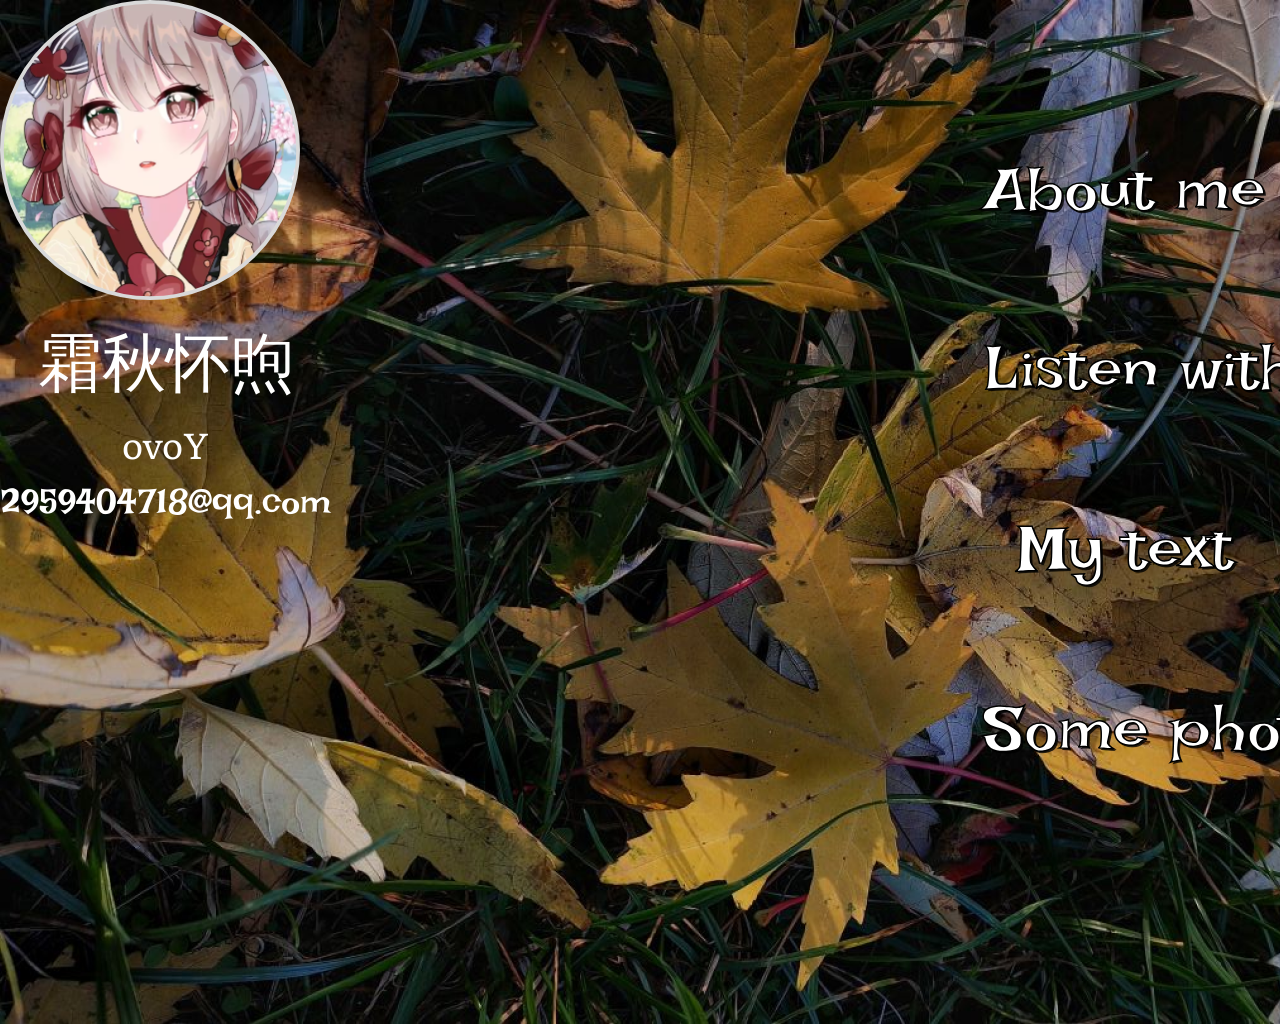
==== desktop-2.html @ 61d3c9fb "修复字体飞走问题" ====
<!DOCTYPE html>
<html lang="en">
<head>
  <meta charset="UTF-8">
  <meta name="viewport" content="width=device-width, initial-scale=1.0">
  <meta name="description" content="Exported from Figma">
  <title>Exported Figma Design</title>
  
  <link rel="stylesheet" href="styles.css">
</head>
<body>
<div class="desktop-2-6">
<img src="images/node-7.png" class="node-7" alt="pexels-tania-3802621-34466675-1" />
<img src="images/ellipse-1-8.svg" class="ellipse-1-8" alt="ellipse-1" style="width: auto !important; height: auto !important; max-width: 300px !important; max-height: 300px !important;" />
<div class="info-block">
<p class="text-9"><span class="text-white">霜秋怀煦</span></p>
<p class="text-10"><span class="text-white">ovoY</span></p>
<p class="text-11"><span class="text-white">2959404718@qq.com
</span></p>
</div>
<a href="desktop-3.html" class="prototype-link">
<p class="text-12"><span class="text-white">About me</span></p>
</a>
<a href="desktop-5.html" class="prototype-link">
<p class="text-13"><span class="text-white">Listen with me</span></p>
</a>
<a href="desktop-4.html" class="prototype-link">
<p class="text-14"><span class="text-white">My text
</span></p>
</a>
<a href="desktop-6.html" class="prototype-link">
<p class="text-15"><span class="text-white">Some photos</span></p>
</a>
</div>

</body>
</html>
---- styles.css ----
/* Local font: Irish Grover (.ttf) */
@font-face {
  font-family: 'Irish Grover';
  src: url('./fonts/IrishGrover-Regular.ttf') format('truetype');
  font-weight: normal;
  font-style: normal;
  font-display: swap;
}

/* Local font: Literata (.ttf) */
@font-face {
  font-family: 'Literata';
  src: url('./fonts/Literata.ttf') format('truetype');
  font-weight: normal;
  font-style: normal;
  font-display: swap;
}

:root {
  --font-family-irish-grover: 'Irish Grover', sans-serif;
  --font-family-literata: 'Literata', sans-serif;
  --text-white: rgba(255, 255, 255, 1);
}

.text-white {
  color: var(--text-white);
}

/* CSS Reset */
* {
  margin: 0;
  padding: 0;
  box-sizing: border-box;
}

body {
  width: 100%;
  min-height: 100vh;
  overflow-x: hidden;
}

img {
  max-width: 100%;
  height: auto;
}

/* Prototype Links */
a.prototype-link {
  text-decoration: none;
  color: inherit;
  display: contents;
}

.node-2 {
  flex-grow: 0;
  flex-shrink: 1;
  flex-basis: auto;
  width: 100%;
  height: auto;
}

.rectangle-1-3 {
  flex-grow: 0;
  flex-shrink: 1;
  flex-basis: auto;
  border: 5px solid rgba(217, 217, 217, 1);
  border-radius: 50px;
  fill: rgba(41, 31, 31, 0.8799999952316284);
  border: none;
  outline: none;
}

.text-4 {
  flex-grow: 0;
  flex-shrink: 1;
  flex-basis: auto;
  text-align: center;
  font-family: var(--font-family-irish-grover);
  font-weight: normal;
  font-size: 64px;
  text-decoration: none;
  text-transform: none;
  color: var(--text-white);
}

.text-5 {
  flex-grow: 0;
  flex-shrink: 1;
  flex-basis: auto;
  text-align: center;
  font-family: var(--font-family-irish-grover);
  font-weight: normal;
  font-size: 96px;
  text-decoration: none;
  text-transform: none;
  color: var(--text-white);
}

.desktop-1-1 {
@media (max-width: 1440px) {
  .desktop-1-1 {
    padding-left: 24px;
    padding-right: 24px;
  }
}

@media (max-width: 768px) {
  .desktop-1-1 {
    padding-left: 16px;
    padding-right: 16px;
  }
}
  display: flex;
  flex-direction: column;
  justify-content: flex-start;
  align-items: flex-start;
  gap: 10px;
  padding: 0px;
  width: 100%;
  min-height: 100vh;
  margin: 0 auto;
  max-width: 1440px;
  flex-grow: 0;
  flex-shrink: 1;
  background-color: rgba(255, 255, 255, 1);
}

.node-7 {
  flex-grow: 0;
  flex-shrink: 1;
  flex-basis: auto;
  width: 100%;
  height: auto;
}

.ellipse-1-8 {
  flex-grow: 0;
  flex-shrink: 1;
  flex-basis: auto;
  border: 5px solid rgba(217, 217, 217, 1);
  width: 100%;
  height: auto;
  border: none;
  outline: none;
}

.text-9 {
  flex-grow: 0;
  flex-shrink: 1;
  flex-basis: auto;
  border: 3px solid rgba(0, 0, 0, 1);
  text-align: center;
  font-family: var(--font-family-literata);
  font-weight: normal;
  font-size: 64px;
  text-decoration: none;
  text-transform: none;
  color: var(--text-white);
}

.text-10 {
  flex-grow: 0;
  flex-shrink: 1;
  flex-basis: auto;
  text-align: center;
  font-family: var(--font-family-literata);
  font-weight: normal;
  font-size: 36px;
  text-decoration: none;
  text-transform: none;
  color: var(--text-white);
}

.text-11 {
  flex-grow: 0;
  flex-shrink: 1;
  flex-basis: auto;
  border: 3px solid rgba(0, 0, 0, 1);
  text-align: center;
  font-family: var(--font-family-irish-grover);
  font-weight: normal;
  font-size: 36px;
  text-decoration: none;
  text-transform: none;
  color: var(--text-white);
}

.text-12 {
  flex-grow: 0;
  flex-shrink: 1;
  flex-basis: auto;
  border: 3px solid rgba(0, 0, 0, 1);
  text-align: center;
  font-family: var(--font-family-irish-grover);
  font-weight: normal;
  font-size: 64px;
  text-decoration: none;
  text-transform: none;
  color: var(--text-white);
}

.text-13 {
  flex-grow: 0;
  flex-shrink: 1;
  flex-basis: auto;
  border: 3px solid rgba(0, 0, 0, 1);
  text-align: center;
  font-family: var(--font-family-irish-grover);
  font-weight: normal;
  font-size: 64px;
  text-decoration: none;
  text-transform: none;
  color: var(--text-white);
}

.text-14 {
  flex-grow: 0;
  flex-shrink: 1;
  flex-basis: auto;
  border: 3px solid rgba(0, 0, 0, 1);
  text-align: center;
  font-family: var(--font-family-irish-grover);
  font-weight: normal;
  font-size: 64px;
  text-decoration: none;
  text-transform: none;
  color: var(--text-white);
}

.text-15 {
  flex-grow: 0;
  flex-shrink: 1;
  flex-basis: auto;
  border: 3px solid rgba(0, 0, 0, 1);
  text-align: center;
  font-family: var(--font-family-irish-grover);
  font-weight: normal;
  font-size: 64px;
  text-decoration: none;
  text-transform: none;
  color: var(--text-white);
}

.desktop-2-6 {
@media (max-width: 1440px) {
  .desktop-2-6 {
    padding-left: 24px;
    padding-right: 24px;
  }
}

@media (max-width: 768px) {
  .desktop-2-6 {
    padding-left: 16px;
    padding-right: 16px;
  }
}
  display: flex;
  flex-direction: column;
  justify-content: flex-start;
  align-items: flex-start;
  gap: 10px;
  padding: 0px;
  width: 100%;
  min-height: 100vh;
  margin: 0 auto;
  max-width: 1440px;
  flex-grow: 0;
  flex-shrink: 1;
  background-color: rgba(255, 255, 255, 1);
}

.vector-18 {
  flex-grow: 0;
  flex-shrink: 1;
  flex-basis: auto;
  fill: rgba(217, 217, 217, 1);
  border: none;
  outline: none;
}

.ic-left1-1-17 {
  flex-grow: 0;
  flex-shrink: 1;
  flex-basis: auto;
}

.node-19 {
  flex-grow: 0;
  flex-shrink: 1;
  flex-basis: auto;
  width: 100%;
  height: auto;
}

.rectangle-5-20 {
  flex-grow: 0;
  flex-shrink: 1;
  flex-basis: auto;
  background-color: rgba(23, 21, 21, 0.5);
  border-radius: 30px;
}

.rectangle-2-21 {
  flex-grow: 0;
  flex-shrink: 1;
  flex-basis: auto;
  background-color: rgba(23, 21, 21, 0.5);
  border-radius: 30px;
}

.vector-24 {
  flex-grow: 0;
  flex-shrink: 1;
  flex-basis: auto;
  fill: rgba(217, 217, 217, 1);
  border: none;
  outline: none;
}

.ic-left1-1-23 {
  flex-grow: 0;
  flex-shrink: 1;
  flex-basis: auto;
}

.text-25 {
  flex-grow: 0;
  flex-shrink: 1;
  flex-basis: auto;
  text-align: center;
  font-family: var(--font-family-irish-grover);
  font-weight: normal;
  font-size: 16px;
  text-decoration: none;
  text-transform: none;
  color: var(--text-white);
}

.component-3-22 {
  flex-grow: 0;
  flex-shrink: 1;
  flex-basis: auto;
}

.ellipse-2-26 {
  flex-grow: 0;
  flex-shrink: 1;
  flex-basis: auto;
  border: 5px solid rgba(217, 217, 217, 1);
  width: 100%;
  height: auto;
  border: none;
  outline: none;
}

.text-27 {
  flex-grow: 0;
  flex-shrink: 1;
  flex-basis: auto;
  text-align: center;
  font-family: var(--font-family-irish-grover);
  font-weight: normal;
  font-size: 48px;
  text-decoration: none;
  text-transform: none;
  color: var(--text-white);
}

.text-28 {
  flex-grow: 0;
  flex-shrink: 1;
  flex-basis: auto;
  border: 3px solid rgba(0, 0, 0, 1);
  text-align: center;
  font-family: var(--font-family-literata);
  font-weight: normal;
  font-size: 48px;
  text-decoration: none;
  text-transform: none;
  color: var(--text-white);
}

.text-29 {
  flex-grow: 0;
  flex-shrink: 1;
  flex-basis: auto;
  text-align: center;
  font-family: var(--font-family-literata);
  font-weight: normal;
  font-size: 40px;
  text-decoration: none;
  text-transform: none;
  color: var(--text-white);
}

.text-30 {
  flex-grow: 0;
  flex-shrink: 1;
  flex-basis: auto;
  border: 3px solid rgba(0, 0, 0, 1);
  text-align: center;
  font-family: var(--font-family-literata);
  font-weight: normal;
  font-size: 36px;
  text-decoration: none;
  text-transform: none;
  color: var(--text-white);
}

.rectangle-3-31 {
  flex-grow: 0;
  flex-shrink: 1;
  flex-basis: auto;
  background-color: rgba(25, 22, 22, 0.6100000143051147);
  border-radius: 30px;
}

.text-32 {
  flex-grow: 0;
  flex-shrink: 1;
  flex-basis: auto;
  text-align: center;
  font-family: var(--font-family-literata);
  font-weight: normal;
  font-size: 48px;
  text-decoration: none;
  text-transform: none;
  color: var(--text-white);
}

.rectangle-4-33 {
  flex-grow: 0;
  flex-shrink: 1;
  flex-basis: auto;
  background-color: rgba(25, 22, 22, 0.6100000143051147);
  border-radius: 30px;
}

.text-34 {
  flex-grow: 0;
  flex-shrink: 1;
  flex-basis: auto;
  text-align: center;
  font-family: var(--font-family-literata);
  font-weight: normal;
  font-size: 32px;
  text-decoration: none;
  text-transform: none;
  color: var(--text-white);
}

.text-35 {
  flex-grow: 0;
  flex-shrink: 1;
  flex-basis: auto;
  text-align: center;
  font-family: var(--font-family-irish-grover);
  font-weight: normal;
  font-size: 32px;
  text-decoration: none;
  text-transform: none;
  color: var(--text-white);
}

.text-36 {
  flex-grow: 0;
  flex-shrink: 1;
  flex-basis: auto;
  text-align: center;
  font-family: var(--font-family-irish-grover);
  font-weight: normal;
  font-size: 32px;
  text-decoration: none;
  text-transform: none;
  color: var(--text-white);
}

.vector-38 {
  flex-grow: 0;
  flex-shrink: 1;
  flex-basis: auto;
  fill: rgba(23, 21, 21, 0.5);
  border: none;
  outline: none;
}

.vector-39 {
  flex-grow: 0;
  flex-shrink: 1;
  flex-basis: auto;
  border: 1px solid rgba(23, 21, 21, 0.5);
  border: none;
  outline: none;
}

.ic-right-2-37 {
  flex-grow: 0;
  flex-shrink: 1;
  flex-basis: auto;
}

.vector-41 {
  flex-grow: 0;
  flex-shrink: 1;
  flex-basis: auto;
  fill: rgba(217, 217, 217, 1);
  border: none;
  outline: none;
}

.text-42 {
  flex-grow: 0;
  flex-shrink: 1;
  flex-basis: auto;
  text-align: center;
  font-family: var(--font-family-irish-grover);
  font-weight: normal;
  font-size: 16px;
  text-decoration: none;
  text-transform: none;
  color: var(--text-white);
}

.component-2-40 {
  flex-grow: 0;
  flex-shrink: 1;
  flex-basis: auto;
}

.vector-45 {
  flex-grow: 0;
  flex-shrink: 1;
  flex-basis: auto;
  fill: rgba(23, 21, 21, 0.5);
  border: none;
  outline: none;
}

.vector-46 {
  flex-grow: 0;
  flex-shrink: 1;
  flex-basis: auto;
  border: 1px solid rgba(23, 21, 21, 0.5);
  border: none;
  outline: none;
}

.vector-47 {
  flex-grow: 0;
  flex-shrink: 1;
  flex-basis: auto;
  fill: rgba(217, 217, 217, 1);
  border: none;
  outline: none;
}

.vector-48 {
  flex-grow: 0;
  flex-shrink: 1;
  flex-basis: auto;
  fill: rgba(217, 217, 217, 1);
  border: none;
  outline: none;
}

.vector-49 {
  flex-grow: 0;
  flex-shrink: 1;
  flex-basis: auto;
  fill: rgba(217, 217, 217, 1);
  border: none;
  outline: none;
}

.vector-50 {
  flex-grow: 0;
  flex-shrink: 1;
  flex-basis: auto;
  fill: rgba(217, 217, 217, 1);
  border: none;
  outline: none;
}

.vector-51 {
  flex-grow: 0;
  flex-shrink: 1;
  flex-basis: auto;
  border: 1px solid rgba(217, 217, 217, 1);
  border: none;
  outline: none;
}

.vector-52 {
  flex-grow: 0;
  flex-shrink: 1;
  flex-basis: auto;
  fill: rgba(217, 217, 217, 1);
  border: none;
  outline: none;
}

.vector-53 {
  flex-grow: 0;
  flex-shrink: 1;
  flex-basis: auto;
  fill: rgba(217, 217, 217, 1);
  border: none;
  outline: none;
}

.ic-house-1-44 {
  flex-grow: 0;
  flex-shrink: 1;
  flex-basis: auto;
}

.text-54 {
  flex-grow: 0;
  flex-shrink: 1;
  flex-basis: auto;
  text-align: center;
  font-family: var(--font-family-irish-grover);
  font-weight: normal;
  font-size: 16px;
  text-decoration: none;
  text-transform: none;
  color: var(--text-white);
}

.component-1-43 {
  flex-grow: 0;
  flex-shrink: 1;
  flex-basis: auto;
}

.node-55 {
  flex-grow: 0;
  flex-shrink: 1;
  flex-basis: auto;
  width: 100%;
  height: auto;
}

.desktop-3-16 {
@media (max-width: 1440px) {
  .desktop-3-16 {
    padding-left: 24px;
    padding-right: 24px;
  }
}

@media (max-width: 768px) {
  .desktop-3-16 {
    padding-left: 16px;
    padding-right: 16px;
  }
}
  display: flex;
  flex-direction: column;
  justify-content: flex-start;
  align-items: flex-start;
  gap: 10px;
  padding: 0px;
  width: 100%;
  min-height: 100vh;
  margin: 0 auto;
  max-width: 1440px;
  flex-grow: 0;
  flex-shrink: 1;
  background-color: rgba(255, 255, 255, 1);
  border: 1px solid rgba(217, 217, 217, 1);
}

.node-57 {
  flex-grow: 0;
  flex-shrink: 1;
  flex-basis: auto;
  width: 100%;
  height: auto;
}

.vector-59 {
  flex-grow: 0;
  flex-shrink: 1;
  flex-basis: auto;
  fill: rgba(255, 255, 255, 1);
  border: none;
  outline: none;
}

.download-1-58 {
  flex-grow: 0;
  flex-shrink: 1;
  flex-basis: auto;
}

.rectangle-6-60 {
  flex-grow: 0;
  flex-shrink: 1;
  flex-basis: auto;
  background-color: rgba(23, 21, 21, 0.5);
  border-radius: 30px;
}

.text-61 {
  flex-grow: 0;
  flex-shrink: 1;
  flex-basis: auto;
  border: 5px solid rgba(0, 0, 0, 1);
  text-align: center;
  font-family: var(--font-family-irish-grover);
  font-weight: normal;
  font-size: 48px;
  text-decoration: none;
  text-transform: none;
  color: var(--text-white);
}

.text-62 {
  flex-grow: 0;
  flex-shrink: 1;
  flex-basis: auto;
  text-align: center;
  font-family: var(--font-family-literata);
  font-weight: normal;
  font-size: 48px;
  text-decoration: none;
  text-transform: none;
  color: var(--text-white);
}

.vector-65 {
  flex-grow: 0;
  flex-shrink: 1;
  flex-basis: auto;
  fill: rgba(217, 217, 217, 1);
  border: none;
  outline: none;
}

.ic-left1-1-64 {
  flex-grow: 0;
  flex-shrink: 1;
  flex-basis: auto;
}

.text-66 {
  flex-grow: 0;
  flex-shrink: 1;
  flex-basis: auto;
  text-align: center;
  font-family: var(--font-family-irish-grover);
  font-weight: normal;
  font-size: 16px;
  text-decoration: none;
  text-transform: none;
  color: var(--text-white);
}

.component-3 {
  flex-grow: 0;
  flex-shrink: 1;
  flex-basis: auto;
}

.vector-68 {
  flex-grow: 0;
  flex-shrink: 1;
  flex-basis: auto;
  fill: rgba(217, 217, 217, 1);
  border: none;
  outline: none;
}

.text-69 {
  flex-grow: 0;
  flex-shrink: 1;
  flex-basis: auto;
  text-align: center;
  font-family: var(--font-family-irish-grover);
  font-weight: normal;
  font-size: 16px;
  text-decoration: none;
  text-transform: none;
  color: var(--text-white);
}

.component-2 {
  flex-grow: 0;
  flex-shrink: 1;
  flex-basis: auto;
}

.vector-72 {
  flex-grow: 0;
  flex-shrink: 1;
  flex-basis: auto;
  fill: rgba(23, 21, 21, 0.5);
  border: none;
  outline: none;
}

.vector-73 {
  flex-grow: 0;
  flex-shrink: 1;
  flex-basis: auto;
  border: 1px solid rgba(23, 21, 21, 0.5);
  border: none;
  outline: none;
}

.vector-74 {
  flex-grow: 0;
  flex-shrink: 1;
  flex-basis: auto;
  fill: rgba(217, 217, 217, 1);
  border: none;
  outline: none;
}

.vector-75 {
  flex-grow: 0;
  flex-shrink: 1;
  flex-basis: auto;
  fill: rgba(217, 217, 217, 1);
  border: none;
  outline: none;
}

.vector-76 {
  flex-grow: 0;
  flex-shrink: 1;
  flex-basis: auto;
  fill: rgba(217, 217, 217, 1);
  border: none;
  outline: none;
}

.vector-77 {
  flex-grow: 0;
  flex-shrink: 1;
  flex-basis: auto;
  fill: rgba(217, 217, 217, 1);
  border: none;
  outline: none;
}

.vector-78 {
  flex-grow: 0;
  flex-shrink: 1;
  flex-basis: auto;
  border: 1px solid rgba(217, 217, 217, 1);
  border: none;
  outline: none;
}

.vector-79 {
  flex-grow: 0;
  flex-shrink: 1;
  flex-basis: auto;
  fill: rgba(217, 217, 217, 1);
  border: none;
  outline: none;
}

.vector-80 {
  flex-grow: 0;
  flex-shrink: 1;
  flex-basis: auto;
  fill: rgba(217, 217, 217, 1);
  border: none;
  outline: none;
}

.ic-house-1-71 {
  flex-grow: 0;
  flex-shrink: 1;
  flex-basis: auto;
}

.text-81 {
  flex-grow: 0;
  flex-shrink: 1;
  flex-basis: auto;
  text-align: center;
  font-family: var(--font-family-irish-grover);
  font-weight: normal;
  font-size: 16px;
  text-decoration: none;
  text-transform: none;
  color: var(--text-white);
}

.component-1 {
  flex-grow: 0;
  flex-shrink: 1;
  flex-basis: auto;
}

.desktop-4-56 {
@media (max-width: 1440px) {
  .desktop-4-56 {
    padding-left: 24px;
    padding-right: 24px;
  }
}

@media (max-width: 768px) {
  .desktop-4-56 {
    padding-left: 16px;
    padding-right: 16px;
  }
}
  display: flex;
  flex-direction: column;
  justify-content: flex-start;
  align-items: flex-start;
  gap: 10px;
  padding: 0px;
  width: 100%;
  min-height: 100vh;
  margin: 0 auto;
  max-width: 1440px;
  flex-grow: 0;
  flex-shrink: 1;
  background-color: rgba(255, 255, 255, 1);
}

.node-83 {
  flex-grow: 0;
  flex-shrink: 1;
  flex-basis: auto;
  width: 100%;
  height: auto;
}

.rectangle-7-84 {
  flex-grow: 0;
  flex-shrink: 1;
  flex-basis: auto;
  background-color: rgba(23, 21, 21, 0.5);
  border-radius: 30px;
}

.text-85 {
  flex-grow: 0;
  flex-shrink: 1;
  flex-basis: auto;
  border: 3px solid rgba(0, 0, 0, 1);
  text-align: center;
  font-family: var(--font-family-irish-grover);
  font-weight: normal;
  font-size: 48px;
  text-decoration: none;
  text-transform: none;
  color: var(--text-white);
}

.exclude-86 {
  flex-grow: 0;
  flex-shrink: 1;
  flex-basis: auto;
  border: 5px solid rgba(217, 217, 217, 1);
  width: 100%;
  height: auto;
  border: none;
  outline: none;
}

.exclude-87 {
  flex-grow: 0;
  flex-shrink: 1;
  flex-basis: auto;
  border: 5px solid rgba(217, 217, 217, 1);
  width: 100%;
  height: auto;
  border: none;
  outline: none;
}

.exclude-88 {
  flex-grow: 0;
  flex-shrink: 1;
  flex-basis: auto;
  border: 5px solid rgba(217, 217, 217, 1);
  width: 100%;
  height: auto;
  border: none;
  outline: none;
}

.exclude-89 {
  flex-grow: 0;
  flex-shrink: 1;
  flex-basis: auto;
  border: 5px solid rgba(217, 217, 217, 1);
  width: 100%;
  height: auto;
  border: none;
  outline: none;
}

.exclude-90 {
  flex-grow: 0;
  flex-shrink: 1;
  flex-basis: auto;
  border: 5px solid rgba(217, 217, 217, 1);
  width: 100%;
  height: auto;
  border: none;
  outline: none;
}

.exclude-91 {
  flex-grow: 0;
  flex-shrink: 1;
  flex-basis: auto;
  border: 5px solid rgba(217, 217, 217, 1);
  width: 100%;
  height: auto;
  border: none;
  outline: none;
}

.vector-94 {
  flex-grow: 0;
  flex-shrink: 1;
  flex-basis: auto;
  fill: rgba(217, 217, 217, 1);
  border: none;
  outline: none;
}

.ic-left1-1-93 {
  flex-grow: 0;
  flex-shrink: 1;
  flex-basis: auto;
}

.text-95 {
  flex-grow: 0;
  flex-shrink: 1;
  flex-basis: auto;
  text-align: center;
  font-family: var(--font-family-irish-grover);
  font-weight: normal;
  font-size: 16px;
  text-decoration: none;
  text-transform: none;
  color: var(--text-white);
}

.vector-97 {
  flex-grow: 0;
  flex-shrink: 1;
  flex-basis: auto;
  fill: rgba(217, 217, 217, 1);
  border: none;
  outline: none;
}

.text-98 {
  flex-grow: 0;
  flex-shrink: 1;
  flex-basis: auto;
  text-align: center;
  font-family: var(--font-family-irish-grover);
  font-weight: normal;
  font-size: 16px;
  text-decoration: none;
  text-transform: none;
  color: var(--text-white);
}

.vector-101 {
  flex-grow: 0;
  flex-shrink: 1;
  flex-basis: auto;
  fill: rgba(23, 21, 21, 0.5);
  border: none;
  outline: none;
}

.vector-102 {
  flex-grow: 0;
  flex-shrink: 1;
  flex-basis: auto;
  border: 1px solid rgba(23, 21, 21, 0.5);
  border: none;
  outline: none;
}

.vector-103 {
  flex-grow: 0;
  flex-shrink: 1;
  flex-basis: auto;
  fill: rgba(217, 217, 217, 1);
  border: none;
  outline: none;
}

.vector-104 {
  flex-grow: 0;
  flex-shrink: 1;
  flex-basis: auto;
  fill: rgba(217, 217, 217, 1);
  border: none;
  outline: none;
}

.vector-105 {
  flex-grow: 0;
  flex-shrink: 1;
  flex-basis: auto;
  fill: rgba(217, 217, 217, 1);
  border: none;
  outline: none;
}

.vector-106 {
  flex-grow: 0;
  flex-shrink: 1;
  flex-basis: auto;
  fill: rgba(217, 217, 217, 1);
  border: none;
  outline: none;
}

.vector-107 {
  flex-grow: 0;
  flex-shrink: 1;
  flex-basis: auto;
  border: 1px solid rgba(217, 217, 217, 1);
  border: none;
  outline: none;
}

.vector-108 {
  flex-grow: 0;
  flex-shrink: 1;
  flex-basis: auto;
  fill: rgba(217, 217, 217, 1);
  border: none;
  outline: none;
}

.vector-109 {
  flex-grow: 0;
  flex-shrink: 1;
  flex-basis: auto;
  fill: rgba(217, 217, 217, 1);
  border: none;
  outline: none;
}

.ic-house-1-100 {
  flex-grow: 0;
  flex-shrink: 1;
  flex-basis: auto;
}

.text-110 {
  flex-grow: 0;
  flex-shrink: 1;
  flex-basis: auto;
  text-align: center;
  font-family: var(--font-family-irish-grover);
  font-weight: normal;
  font-size: 16px;
  text-decoration: none;
  text-transform: none;
  color: var(--text-white);
}

.text-111 {
  flex-grow: 0;
  flex-shrink: 1;
  flex-basis: auto;
  text-align: center;
  font-family: var(--font-family-literata);
  font-weight: normal;
  font-size: 32px;
  text-decoration: none;
  text-transform: none;
  color: var(--text-white);
}

.text-112 {
  flex-grow: 0;
  flex-shrink: 1;
  flex-basis: auto;
  text-align: center;
  font-family: var(--font-family-literata);
  font-weight: normal;
  font-size: 32px;
  text-decoration: none;
  text-transform: none;
  color: var(--text-white);
}

.desktop-5-82 {
@media (max-width: 1440px) {
  .desktop-5-82 {
    padding-left: 24px;
    padding-right: 24px;
  }
}

@media (max-width: 768px) {
  .desktop-5-82 {
    padding-left: 16px;
    padding-right: 16px;
  }
}
  display: flex;
  flex-direction: column;
  justify-content: flex-start;
  align-items: flex-start;
  gap: 10px;
  padding: 0px;
  width: 100%;
  min-height: 100vh;
  margin: 0 auto;
  max-width: 1440px;
  flex-grow: 0;
  flex-shrink: 1;
  background-color: rgba(255, 255, 255, 1);
}

.node-114 {
  flex-grow: 0;
  flex-shrink: 1;
  flex-basis: auto;
  width: 100%;
  height: auto;
}

.rectangle-8-115 {
  flex-grow: 0;
  flex-shrink: 1;
  flex-basis: auto;
  background-color: rgba(23, 21, 21, 0.5);
  border-radius: 30px;
}

.vector-118 {
  flex-grow: 0;
  flex-shrink: 1;
  flex-basis: auto;
  fill: rgba(217, 217, 217, 1);
  border: none;
  outline: none;
}

.ic-left1-1-117 {
  flex-grow: 0;
  flex-shrink: 1;
  flex-basis: auto;
}

.text-119 {
  flex-grow: 0;
  flex-shrink: 1;
  flex-basis: auto;
  text-align: center;
  font-family: var(--font-family-irish-grover);
  font-weight: normal;
  font-size: 16px;
  text-decoration: none;
  text-transform: none;
  color: var(--text-white);
}

.vector-122 {
  flex-grow: 0;
  flex-shrink: 1;
  flex-basis: auto;
  fill: rgba(23, 21, 21, 0.5);
  border: none;
  outline: none;
}

.vector-123 {
  flex-grow: 0;
  flex-shrink: 1;
  flex-basis: auto;
  border: 1px solid rgba(23, 21, 21, 0.5);
  border: none;
  outline: none;
}

.vector-124 {
  flex-grow: 0;
  flex-shrink: 1;
  flex-basis: auto;
  fill: rgba(217, 217, 217, 1);
  border: none;
  outline: none;
}

.vector-125 {
  flex-grow: 0;
  flex-shrink: 1;
  flex-basis: auto;
  fill: rgba(217, 217, 217, 1);
  border: none;
  outline: none;
}

.vector-126 {
  flex-grow: 0;
  flex-shrink: 1;
  flex-basis: auto;
  fill: rgba(217, 217, 217, 1);
  border: none;
  outline: none;
}

.vector-127 {
  flex-grow: 0;
  flex-shrink: 1;
  flex-basis: auto;
  fill: rgba(217, 217, 217, 1);
  border: none;
  outline: none;
}

.vector-128 {
  flex-grow: 0;
  flex-shrink: 1;
  flex-basis: auto;
  border: 1px solid rgba(217, 217, 217, 1);
  border: none;
  outline: none;
}

.vector-129 {
  flex-grow: 0;
  flex-shrink: 1;
  flex-basis: auto;
  fill: rgba(217, 217, 217, 1);
  border: none;
  outline: none;
}

.vector-130 {
  flex-grow: 0;
  flex-shrink: 1;
  flex-basis: auto;
  fill: rgba(217, 217, 217, 1);
  border: none;
  outline: none;
}

.ic-house-1-121 {
  flex-grow: 0;
  flex-shrink: 1;
  flex-basis: auto;
}

.text-131 {
  flex-grow: 0;
  flex-shrink: 1;
  flex-basis: auto;
  text-align: center;
  font-family: var(--font-family-irish-grover);
  font-weight: normal;
  font-size: 16px;
  text-decoration: none;
  text-transform: none;
  color: var(--text-white);
}

.text-132 {
  flex-grow: 0;
  flex-shrink: 1;
  flex-basis: auto;
  border: 3px solid rgba(0, 0, 0, 1);
  text-align: left;
  font-family: var(--font-family-irish-grover);
  font-weight: normal;
  font-size: 48px;
  text-decoration: none;
  text-transform: none;
  color: var(--text-white);
}

.rectangle-9-133 {
  flex-grow: 0;
  flex-shrink: 1;
  flex-basis: auto;
  background-color: rgba(25, 22, 22, 0.6100000143051147);
  border-radius: 30px;
}

.text-134 {
  flex-grow: 0;
  flex-shrink: 1;
  flex-basis: auto;
  text-align: left;
  font-family: var(--font-family-literata);
  font-weight: normal;
  font-size: 32px;
  text-decoration: none;
  text-transform: none;
  color: var(--text-white);
}

.text-135 {
  flex-grow: 0;
  flex-shrink: 1;
  flex-basis: auto;
  text-align: left;
  font-family: var(--font-family-irish-grover);
  font-weight: normal;
  font-size: 48px;
  text-decoration: none;
  text-transform: none;
  color: var(--text-white);
}

.desktop-6-113 {
@media (max-width: 1440px) {
  .desktop-6-113 {
    padding-left: 24px;
    padding-right: 24px;
  }
}

@media (max-width: 768px) {
  .desktop-6-113 {
    padding-left: 16px;
    padding-right: 16px;
  }
}
  display: flex;
  flex-direction: column;
  justify-content: flex-start;
  align-items: flex-start;
  gap: 10px;
  padding: 0px;
  width: 100%;
  min-height: 100vh;
  margin: 0 auto;
  max-width: 1440px;
  flex-grow: 0;
  flex-shrink: 1;
  background-color: rgba(255, 255, 255, 1);
}

.node-137 {
  flex-grow: 0;
  flex-shrink: 1;
  flex-basis: auto;
  width: 100%;
  height: auto;
}

.rectangle-8-138 {
  flex-grow: 0;
  flex-shrink: 1;
  flex-basis: auto;
  background-color: rgba(23, 21, 21, 0.5);
  border-radius: 30px;
}

.vector-141 {
  flex-grow: 0;
  flex-shrink: 1;
  flex-basis: auto;
  fill: rgba(217, 217, 217, 1);
  border: none;
  outline: none;
}

.ic-left1-1-140 {
  flex-grow: 0;
  flex-shrink: 1;
  flex-basis: auto;
}

.text-142 {
  flex-grow: 0;
  flex-shrink: 1;
  flex-basis: auto;
  text-align: center;
  font-family: var(--font-family-irish-grover);
  font-weight: normal;
  font-size: 16px;
  text-decoration: none;
  text-transform: none;
  color: var(--text-white);
}

.vector-144 {
  flex-grow: 0;
  flex-shrink: 1;
  flex-basis: auto;
  fill: rgba(217, 217, 217, 1);
  border: none;
  outline: none;
}

.text-145 {
  flex-grow: 0;
  flex-shrink: 1;
  flex-basis: auto;
  text-align: center;
  font-family: var(--font-family-irish-grover);
  font-weight: normal;
  font-size: 16px;
  text-decoration: none;
  text-transform: none;
  color: var(--text-white);
}

.vector-148 {
  flex-grow: 0;
  flex-shrink: 1;
  flex-basis: auto;
  fill: rgba(23, 21, 21, 0.5);
  border: none;
  outline: none;
}

.vector-149 {
  flex-grow: 0;
  flex-shrink: 1;
  flex-basis: auto;
  border: 1px solid rgba(23, 21, 21, 0.5);
  border: none;
  outline: none;
}

.vector-150 {
  flex-grow: 0;
  flex-shrink: 1;
  flex-basis: auto;
  fill: rgba(217, 217, 217, 1);
  border: none;
  outline: none;
}

.vector-151 {
  flex-grow: 0;
  flex-shrink: 1;
  flex-basis: auto;
  fill: rgba(217, 217, 217, 1);
  border: none;
  outline: none;
}

.vector-152 {
  flex-grow: 0;
  flex-shrink: 1;
  flex-basis: auto;
  fill: rgba(217, 217, 217, 1);
  border: none;
  outline: none;
}

.vector-153 {
  flex-grow: 0;
  flex-shrink: 1;
  flex-basis: auto;
  fill: rgba(217, 217, 217, 1);
  border: none;
  outline: none;
}

.vector-154 {
  flex-grow: 0;
  flex-shrink: 1;
  flex-basis: auto;
  border: 1px solid rgba(217, 217, 217, 1);
  border: none;
  outline: none;
}

.vector-155 {
  flex-grow: 0;
  flex-shrink: 1;
  flex-basis: auto;
  fill: rgba(217, 217, 217, 1);
  border: none;
  outline: none;
}

.vector-156 {
  flex-grow: 0;
  flex-shrink: 1;
  flex-basis: auto;
  fill: rgba(217, 217, 217, 1);
  border: none;
  outline: none;
}

.ic-house-1-147 {
  flex-grow: 0;
  flex-shrink: 1;
  flex-basis: auto;
}

.text-157 {
  flex-grow: 0;
  flex-shrink: 1;
  flex-basis: auto;
  text-align: center;
  font-family: var(--font-family-irish-grover);
  font-weight: normal;
  font-size: 16px;
  text-decoration: none;
  text-transform: none;
  color: var(--text-white);
}

.rectangle-10-158 {
  flex-grow: 0;
  flex-shrink: 1;
  flex-basis: auto;
  width: 100%;
  height: auto;
}

.rectangle-10-159 {
  flex-grow: 0;
  flex-shrink: 1;
  flex-basis: auto;
  width: 100%;
  height: auto;
}

.rectangle-11-160 {
  flex-grow: 0;
  flex-shrink: 1;
  flex-basis: auto;
  width: 100%;
  height: auto;
}

.rectangle-12-161 {
  flex-grow: 0;
  flex-shrink: 1;
  flex-basis: auto;
  width: 100%;
  height: auto;
}

.desktop-7-136 {
@media (max-width: 1440px) {
  .desktop-7-136 {
    padding-left: 24px;
    padding-right: 24px;
  }
}

@media (max-width: 768px) {
  .desktop-7-136 {
    padding-left: 16px;
    padding-right: 16px;
  }
}
  display: flex;
  flex-direction: column;
  justify-content: flex-start;
  align-items: flex-start;
  gap: 10px;
  padding: 0px;
  width: 100%;
  min-height: 100vh;
  margin: 0 auto;
  max-width: 1440px;
  flex-grow: 0;
  flex-shrink: 1;
  background-color: rgba(255, 255, 255, 1);
}

/* ===== Audio buttons (desktop-5) =====
   Only non-layout properties are declared here on purpose:
   no position / width / height / display changes. */
.audio-btn {
  cursor: pointer;
  -webkit-user-select: none;
  user-select: none;
  -webkit-tap-highlight-color: transparent;
}

.audio-btn:focus {
  outline: none;
}

/* ===== 画板（底板）容器修复：7 个页面的最外层大容器 ===== */
.desktop-1-1,
.desktop-2-6,
.desktop-3-16,
.desktop-4-56,
.desktop-5-82,
.desktop-6-113,
.desktop-7-136 {
  position: relative !important;
  width: 1440px !important;
  height: 1024px !important;
  overflow: hidden !important;
  margin: 0 auto !important;
}

/* ===== 背景大图修复：每页那张 pexels 底图（desktop-3 的首图是小箭头，底图是 node-19） ===== */
.node-2,
.node-7,
.node-19,
.node-57,
.node-83,
.node-114,
.node-137 {
  position: absolute !important;
  top: 0 !important;
  left: 0 !important;
  width: 100% !important;
  height: 100% !important;
  object-fit: cover !important;
  z-index: 0 !important;
}

/* ===== 圆盘头像限制（desktop-2 的 ellipse-1-8 与 desktop-3 的 ellipse-2-26） ===== */
.ellipse-1-8,
.ellipse-2-26 {
  max-width: 310px !important;
  max-height: 310px !important;
  object-fit: contain !important;
  z-index: 10 !important;
}

/* 1. 锁定整个浏览器的底色，居中画板 */
html, body {
margin: 0 !important;
padding: 0 !important;
background-color: #1a1a1a !important; /* 两边留黑边，证明画板被锁定了 */
display: flex !important;
justify-content: center !important; /* 强行让画板居中 */
overflow: hidden !important;
}
/* 2. 强制锚定大画板（关键！） */
[class^="desktop-"] {
position: relative !important;
width: 1440px !important;      /* 必须锁定为 1440px！ */
min-width: 1440px !important;  /* 双保险：窄窗口也不许被压窄 */
flex-shrink: 0 !important;     /* 关键修复：画板是 body(flex) 的子项，默认会收缩，这就是"变成窄竖屏"的根因 */
height: 1024px !important;     /* 锁定高度 */
overflow: hidden !important;   /* 飞出去的东西全部裁掉，眼不见心不烦 */
margin: 0 auto !important;
transform: scale(1) !important; /* 防止之前被意外缩小 */
background-color: #ffffff !important;
}
/* 3. 强制背景图铺满这 1440px 的画板 */
/* 找到背景图，把它强行钉在画板上 */
[class^="desktop-"] > img:first-of-type {
position: absolute !important;
top: 0 !important;
left: 0 !important;
width: 100% !important;   /* 铺满画板，不再是中间一条 */
height: 100% !important;
object-fit: cover !important;
z-index: 0 !important;
}
/* 4. 强行把所有文字和图标提上来 */
/* 确保它们不被背景图遮盖，且保留原有的绝对定位 */
[class^="desktop-"] p,
[class^="desktop-"] span,
[class^="desktop-"] img:not(:first-of-type) {
z-index: 10 !important;
opacity: 1 !important;
visibility: visible !important;
}
/* 【关键补充，不改任何 left/top、不影响布局】
   CSS 规则：z-index 对 position:static 的元素完全无效。
   上面 rule 4 只给了 z-index，而文字(p/span)默认是 static，
   仍然会被绝对定位的背景图盖住 —— 这正是"文字消失"的根因之一。
   static -> relative 不改变元素的排版位置、尺寸和任何 left/top，
   只是让 z-index 真正生效，文字/图标才会浮到背景图之上。 */
[class^="desktop-"] p,
[class^="desktop-"] span,
[class^="desktop-"] img:not(:first-of-type) {
position: relative !important;
}

/* ===== A. desktop-5 音频圆盘：310x310 + 绝对定位（导出里这些图标没有任何坐标，以下 left/top 为新建，未改动任何已有坐标） ===== */
.desktop-5-82 img.exclude-86.audio-btn,
.desktop-5-82 img.exclude-87.audio-btn,
.desktop-5-82 img.exclude-88.audio-btn,
.desktop-5-82 img.exclude-89.audio-btn,
.desktop-5-82 img.exclude-90.audio-btn,
.desktop-5-82 img.exclude-91.audio-btn {
  position: absolute !important;
  width: 310px !important;
  height: 310px !important;
  object-fit: contain !important;
  z-index: 20 !important;
}
.desktop-5-82 img.exclude-86.audio-btn { left: 760px !important;  top: 40px !important; }
.desktop-5-82 img.exclude-87.audio-btn { left: 1090px !important; top: 40px !important; }
.desktop-5-82 img.exclude-88.audio-btn { left: 760px !important;  top: 370px !important; }
.desktop-5-82 img.exclude-89.audio-btn { left: 1090px !important; top: 370px !important; }
.desktop-5-82 img.exclude-90.audio-btn { left: 760px !important;  top: 700px !important; }
.desktop-5-82 img.exclude-91.audio-btn { left: 1090px !important; top: 700px !important; }

/* ===== B. desktop-5 文字强制显示（WELCOME 等，左侧 660px 文本列） ===== */
.desktop-5-82 p.text-111,
.desktop-5-82 p.text-112 {
  display: block !important;
  visibility: visible !important;
  opacity: 1 !important;
  position: relative !important;
  z-index: 99 !important;
  width: 660px !important;
  margin: 6px 0 0 40px !important;
  text-align: left !important;
}

/* ===== C. 导航按钮（return / next / home，全站）：原本是 0x0 完全点不到，现给足尺寸+点击区，固定在画板底部 ===== */
[class^="desktop-"] a.prototype-link {
  position: absolute !important;
  z-index: 100 !important;
  display: block !important;
  width: 150px !important;
  height: 56px !important;
  bottom: 40px !important;
}
[class^="desktop-"] a.prototype-link:nth-of-type(1) { left: 40px !important; }
[class^="desktop-"] a.prototype-link:nth-of-type(2) { left: 210px !important; }
[class^="desktop-"] a.prototype-link:nth-of-type(3) { left: 380px !important; }
[class^="desktop-"] a.prototype-link:nth-of-type(4) { left: 550px !important; }
/* 图标与文字横向排列，不再上下堆叠 */
[class^="desktop-"] a.prototype-link > * {
  display: inline-block !important;
  vertical-align: middle !important;
}
[class^="desktop-"] a.prototype-link img {
  width: auto !important;
  height: auto !important;
  max-width: 30px !important;
  max-height: 30px !important;
}
[class^="desktop-"] a.prototype-link p {
  margin: 0 0 0 10px !important;
  font-size: 18px !important;
}
/* home 图标是 9 个图层碎片，导出时散成一排；叠回同一原点尽量还原房子造型 */
[class^="ic-house"] {
  position: relative !important;
  display: inline-block !important;
  vertical-align: middle !important;
  width: 34px !important;
  height: 34px !important;
}
[class^="ic-house"] img {
  position: absolute !important;
  left: 0 !important;
  top: 0 !important;
  width: auto !important;
  height: auto !important;
  max-width: 34px !important;
  max-height: 34px !important;
}

/* ===== D. desktop-7 四张照片：原本每张都被拉成 1440 宽竖着堆叠，改成 330x220 横排 ===== */
.desktop-7-136 img.rectangle-10-158,
.desktop-7-136 img.rectangle-10-159,
.desktop-7-136 img.rectangle-11-160,
.desktop-7-136 img.rectangle-12-161 {
  position: absolute !important;
  width: 330px !important;
  height: 220px !important;
  object-fit: cover !important;
  z-index: 10 !important;
}
.desktop-7-136 img.rectangle-10-158 { left: 40px !important;   top: 240px !important; }
.desktop-7-136 img.rectangle-10-159 { left: 390px !important;  top: 240px !important; }
.desktop-7-136 img.rectangle-11-160 { left: 740px !important;  top: 240px !important; }
.desktop-7-136 img.rectangle-12-161 { left: 1090px !important; top: 240px !important; }

/* ===== E. desktop-1 首页大按钮修复 =====
   病因：全局导航规则把 726x182 的胶囊按钮压成 150x56，内部图形又被 max-width:30px 压成 30x8 小条。
   修复：恢复完整尺寸，保留在原有位置（画板左下），强行提到背景图之上，全区域可点。 */
/* 整个按钮组件水平居中、置于下方；内部文字/框结构与跳转不变 */
/* 注意：选择器加 :nth-of-type(1) 以压过导航规则的 left:40px（权重 0,3,1） */
.desktop-1-1 a.prototype-link:nth-of-type(1) {
  position: absolute !important;
  left: 50% !important;
  bottom: 20% !important;
  top: auto !important;
  width: 726px !important;
  height: 182px !important;
  transform: translateX(-50%) !important;
  z-index: 99 !important;
  cursor: pointer !important;
  display: block !important;
}
.desktop-1-1 a.prototype-link img.rectangle-1-3 {
  position: absolute !important;
  left: 0 !important;
  top: 0 !important;
  width: 100% !important;
  height: 100% !important;
  max-width: none !important;
  max-height: none !important;
}
/* 按钮文字（独立的 text-4）包一层链接后可点击，样式保持不变 */
/* 文字“Click to know more！”居中在黑框（胶囊）正中间，白色、高层级 */
.desktop-1-1 a.prototype-link p.text-4 {
  position: absolute !important;
  top: 50% !important;
  left: 50% !important;
  transform: translate(-50%, -50%) !important;
  margin: 0 !important;
  width: max-content !important;
  font-size: 64px !important;   /* 恢复 Figma 原始字号，压过导航 18px 规则 */
  line-height: 1.2 !important;
  color: #ffffff !important;
  z-index: 10 !important;
  white-space: nowrap !important;
  text-align: center !important;
  cursor: pointer !important;
}
/* WELCOME TO MY WEBSITE：两行居中，位于背景图偏上方（左右位置相对画板居中） */
.desktop-1-1 p.text-5 {
  position: relative !important;
  top: 15% !important;
  left: 50% !important;
  transform: translateX(-50%) !important;
  width: 800px !important;    /* 实测第一行 746px；600px 会多折一行，故用 800px */
  max-width: 80% !important;
  text-align: center !important;
  line-height: 1.2 !important;
}

/* ===== desktop-2：个人信息竖排 + 四个导航文字绝对定位 ===== */
/* 1. 个人信息容器：竖排、水平居中、间距 10px（位于头像下方，位置随流式布局不变） */
.desktop-2-6 .info-block {
  display: flex !important;
  flex-direction: column !important;
  align-items: center !important;
  justify-content: flex-start !important;
  gap: 10px !important;
}
/* 2. 四个导航文字：保留 <a> 跳转标签，恢复 64px 原始字号（压过全局导航 18px 规则） */
.desktop-2-6 a.prototype-link p {
  font-size: 64px !important;
  margin: 0 !important;
}
.desktop-2-6 a.prototype-link > p {
  display: block !important;
}
/* 说明：此导出中这些文字原本没有 left/top 坐标，以下为按 Figma 样式安排的绝对定位；
    右侧竖排菜单，与左侧“头像+个人信息”平衡。如需按原稿精确坐标，告诉我数值即可改。 */
.desktop-2-6 a.prototype-link:nth-of-type(1) {  /* About me */
  position: absolute !important;
  left: 975px !important;
  top: 150px !important;
  bottom: auto !important;
  width: 300px !important;
  height: 80px !important;
}
.desktop-2-6 a.prototype-link:nth-of-type(2) {  /* Listen with me */
  position: absolute !important;
  left: 975px !important;
  top: 330px !important;
  bottom: auto !important;
  width: 440px !important;
  height: 80px !important;
}
.desktop-2-6 a.prototype-link:nth-of-type(3) {  /* My text */
  position: absolute !important;
  left: 975px !important;
  top: 510px !important;
  bottom: auto !important;
  width: 300px !important;
  height: 80px !important;
}
.desktop-2-6 a.prototype-link:nth-of-type(4) {  /* Some photos */
  position: absolute !important;
  left: 975px !important;
  top: 690px !important;
  bottom: auto !important;
  width: 400px !important;
  height: 80px !important;
}

/* ===== 清除文字外黑框 + 恢复白字黑描边（Figma 原稿样式）===== */
/* 1. 清空所有背景色（文字元素原本就是透明背景，此规则为双保险；
      画板与设计面板的背景由 class 规则设置，优先级更高，不受影响） */
a, p, span, div {
  background-color: transparent !important;
  background: none !important;
}
/* 关键补充：真正的“黑框”是 Figma 导出给 .text-* 文字类加的 3px 黑色边框，
   不是背景色——必须一并清除。作用域只含 a/p/span（文字元素），
   不碰 div/img，因此 .vector-* 图标的 1px 边框和头像的 5px 边框不受影响 */
a, p, span {
  border: none !important;
}
/* 2. 白字黑描边只给链接内的导航标题（About me 等）；
      普通文字（如 Literata 字体的个人信息）保持干净白字，不加描边 */
a p, a span {
  color: #ffffff !important;
  -webkit-text-stroke: 1.5px #000000 !important;
  text-shadow: 2px 2px 0px rgba(0, 0, 0, 0.8) !important;
}
/* 个人信息（霜秋怀煦 / ovoY / 邮箱）：纯白、无描边、无阴影 */
.text-9, .text-10, .text-11 {
  color: #ffffff !important;
  -webkit-text-stroke: 0 !important;
  text-shadow: none !important;
}

/* ===== F. 底部导航三按钮（return/next/home）修复 =====
   病史：① 上轮全局描边规则 a p, a span 命中导航文字，出现 1.5px 黑描边+投影重影；
   ② return 箭头（ic-left1-1-* 内 img）与 next 箭头（组件直接 img）被全局 inline-block+max-30px
      规则挤压，位置偏移、尺寸过大；③ home 的 9 个图层碎片（ic-house-1-* 内）散架（vector-47 掉到 y=970）。
   本版按用户要求改用 flex 居中对齐（组件内部），<a> 跳转标签与其 top/left 绝对定位一律不动。
   注意：desktop-4 / desktop-6 在 Figma 导出时原本就没有 next 按钮（d4=return+home，d6=return+home），
   并非文字丢失；desktop-2 是四个大字菜单、desktop-1 是首页大按钮，均不受本段影响。 */
/* 1. 组件容器：flex 居中 + 明确宽高 + overflow visible（图标与文字对齐排好） */
[class^="desktop-"] a.prototype-link > div {
  position: relative !important;
  display: flex !important;
  align-items: center !important;
  justify-content: center !important;
  gap: 8px !important;
  flex-wrap: nowrap !important;
  width: 90px !important;
  height: 40px !important;
  overflow: visible !important;
}
/* 2a. return 的箭头包裹容器（ic-left1-1-*）：15x15 固定，不缩放不换行 */
[class^="desktop-"] a.prototype-link [class^="ic-left"] {
  position: relative !important;
  display: block !important;
  width: 15px !important;
  height: 15px !important;
  flex: 0 0 auto !important;
}
/* 2b. 三角形箭头 img（next 是组件直接 img、return 在 ic-left1-1-* 内）：15x15 恢复原状 */
[class^="desktop-"] a.prototype-link > div > img,
[class^="desktop-"] a.prototype-link [class^="ic-left"] img {
  display: block !important;
  width: 15px !important;
  height: 15px !important;
  max-width: 15px !important;
  max-height: 15px !important;
  object-fit: contain !important;
  flex: 0 0 auto !important;
}
/* 3. home 图标：15x15 容器，9 个图层碎片全部叠回同一原点，还原房子造型 */
[class^="desktop-"] a.prototype-link [class^="ic-house"] {
  position: relative !important;
  display: block !important;
  width: 15px !important;
  height: 15px !important;
  flex: 0 0 auto !important;
  overflow: visible !important;
}
[class^="desktop-"] a.prototype-link [class^="ic-house"] img {
  position: absolute !important;
  left: 0 !important;
  top: 0 !important;
  width: auto !important;
  height: auto !important;
  max-width: 15px !important;
  max-height: 15px !important;
}
/* 4. 导航文字：强制可见（防丢）、纯白 14px、去描边去阴影、提到最高层级 */
[class^="desktop-"] a.prototype-link > div > p {
  position: relative !important;
  display: block !important;
  visibility: visible !important;
  opacity: 1 !important;
  color: #ffffff !important;
  z-index: 999 !important;
  margin: 0 !important;
  font-size: 14px !important;
  -webkit-text-stroke: 0 !important;
  text-shadow: none !important;
  white-space: nowrap !important;
  flex: 0 0 auto !important;
}

/* ==========================================
1. 修复 Yunnan 文字模糊问题 (desktop-6)
========================================== */
.text-135 {
-webkit-text-stroke: 0px !important; /* 去掉黑边 */
text-shadow: none !important;        /* 去掉重影 */
color: #ffffff !important;           /* 纯白色 */
display: block !important;
visibility: visible !important;
opacity: 1 !important;
}
/* ==========================================
2. 修复底部导航文字 (return, next, home)
========================================== */
/* 先给文字去黑边、恢复白色 */
.text-25, .text-42, .text-54 {
-webkit-text-stroke: 0px !important;
text-shadow: none !important;
color: #ffffff !important;
display: block !important;
visibility: visible !important;
font-size: 14px !important; /* 确保字够大 */
z-index: 999 !important;    /* 浮在最上面 */
}
/* 3. 修复图标错乱，强制让图标和文字排在一起 */
/* 因为包裹它们的外层是 .component-3-22 等，我们把它们变成弹性盒子 */
.component-3-22,
.component-2-40,
.component-1-43 {
display: flex !important;
flex-direction: row !important;  /* 横向排列 */
align-items: center !important;  /* 垂直居中对齐 */
justify-content: center !important;
gap: 5px !important;             /* 图标和文字的间距 */
position: absolute !important;   /* 保持原有的绝对定位 */
/* 如果你发现位置偏了，千万不要改这里，去改外层的 .a 标签 */
}
/* 防止里面的小图标被拉伸变形 */
.component-3-22 img,
.component-2-40 img,
.component-1-43 img {
width: auto !important;
height: auto !important;
max-width: 20px !important; /* 控制小箭头的最大尺寸 */
max-height: 20px !important;
}
p, span {
    -webkit-text-stroke: 0px !important;
    text-shadow: none !important;
}
/* ==========================================
   终极拯救 Yunnan 及页面排版 (desktop-6)
   ========================================== */

/* 1. 撤销 body 强制 flex 居中，恢复原本的绝对定位 */
html, body {
    display: block !important; /* 把 flex 干掉！ */
    overflow-x: hidden !important;
}

/* 2. 释放包裹文字的容器，让它别缩成一团 */
.text-135 {
    width: auto !important;
    height: auto !important;
    white-space: nowrap !important; /* 保证文字在一行，不换行 */
    z-index: 9999 !important;
}

/* 3. 强行去掉文字的黑边、阴影，强制变纯白 */
.text-135, 
.text-135 * { /* 选中它里面所有的子元素 */
    color: #ffffff !important; 
    -webkit-text-stroke: 0px !important; 
    text-shadow: none !important;
    opacity: 1 !important;
    visibility: visible !important;
    filter: none !important; /* 防止 AI 加了模糊滤镜 */
}
/* ==========================================
   终极终结版：完美锁定位置 + 字体防崩兜底
   ========================================== */

/* 强行锁定 text-4 的位置和样式 */
.text-4, 
.text-4 span {
    position: absolute !important;
    left: 50% !important;
    top: 65% !important; /* 你可以微调这个数字（比如 60% 或 70%） */
    transform: translate(-50%, -50%) !important; 
    
    color: #ffffff !important; 
    font-size: 24px !important; 
    -webkit-text-stroke: 0px !important; 
    text-shadow: none !important;
    z-index: 9999 !important;
    white-space: nowrap !important; 
    
    /* 【核心救命代码】如果 GitHub 找不到 Irish Grover，就用电脑自带的草书/复古字体替代 */
    font-family: 'Irish Grover', 'Comic Sans MS', cursive, sans-serif !important;
}

/* 确保按钮的点击区域不会因为文字飞了而变形 */
.prototype-link {
    position: relative !important;
}
/* ==========================================
   终极终结版：完美锁定位置 + 字体放大加粗
   ========================================== */

.text-4, 
.text-4 span {
    position: absolute !important;
    left: 50% !important;
    top: 65% !important; 
    transform: translate(-50%, -50%) !important; 
    
    color: #ffffff !important; 
    font-size: 32px !important; /* 👈 把 24px 改成 32px 或更大，比如 36px */
    font-weight: bold !important; /* 👈 新增：让字体加粗，更有存在感 */
    letter-spacing: 2px !important; /* 👈 新增：字间距拉开一点点，更高级 */
    
    -webkit-text-stroke: 0px !important; 
    text-shadow: 1px 1px 3px rgba(0,0,0,0.8) !important; /* 加一点点阴影，防止白字在亮色背景上看不清 */
    z-index: 9999 !important;
    white-space: nowrap !important; 
    
    /* 字体兜底 */
    font-family: 'Irish Grover', 'Comic Sans MS', cursive, sans-serif !important;
}

.prototype-link {
    position: relative !important;
}
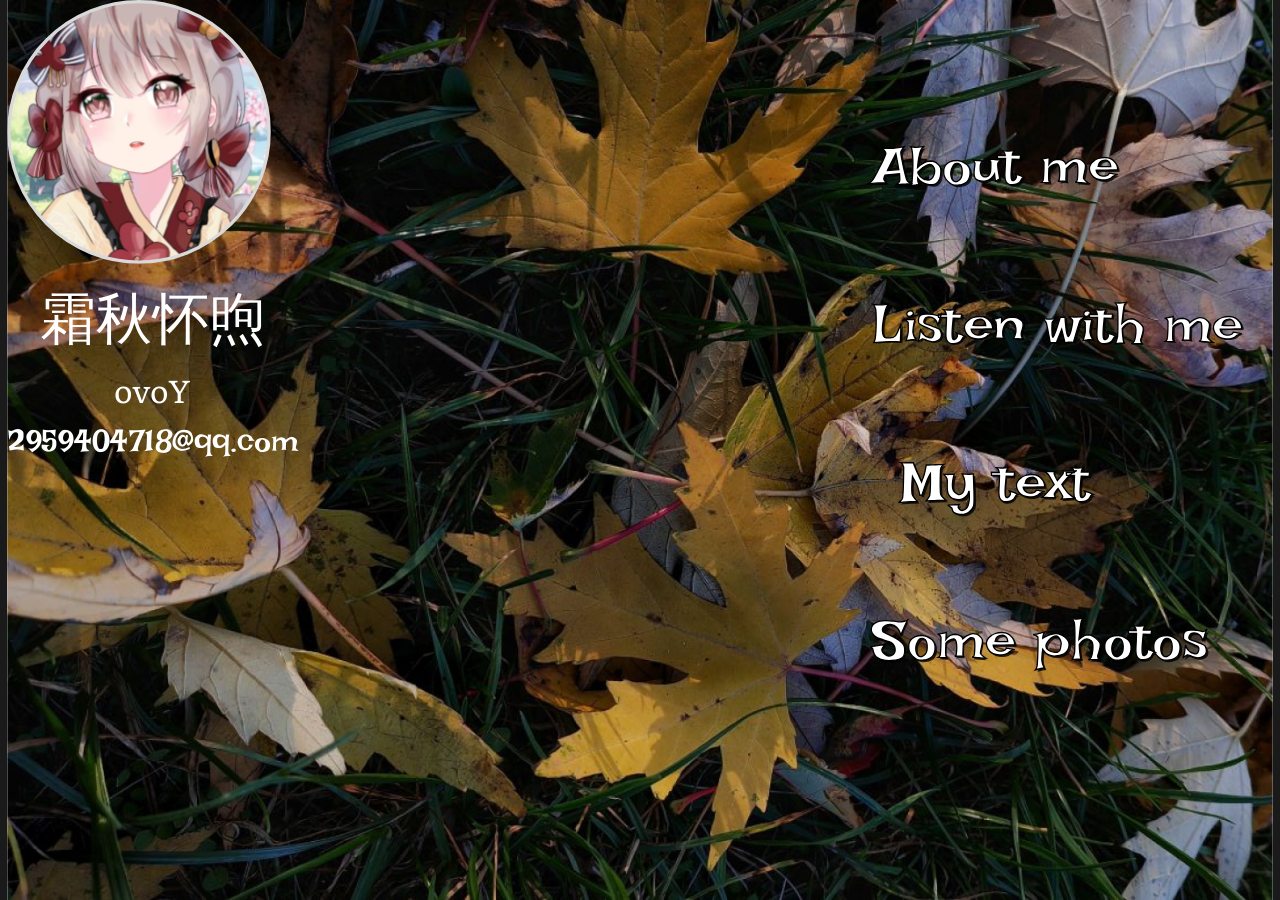
==== commit 6acd94fd: "修复屏幕设定" ====
--- a/desktop-2.html
+++ b/desktop-2.html
@@ -8,6 +8,20 @@
   <title>Exported Figma Design</title>
   
   <link rel="stylesheet" href="styles.css">
+  <script>
+  /* 全屏自适应缩放：画板锁定 1440x1024 设计稿，所有 left/top 坐标不变，
+     整体等比缩放铺满屏幕。只改最外层画板的 transform，不碰任何元素坐标。 */
+  (function () {
+    var DESIGN_W = 1440, DESIGN_H = 1024;
+    function fitStage() {
+      var s = Math.min(window.innerWidth / DESIGN_W, window.innerHeight / DESIGN_H);
+      document.documentElement.style.setProperty('--fit-scale', s);
+    }
+    window.addEventListener('resize', fitStage);
+    window.addEventListener('orientationchange', fitStage);
+    fitStage();
+  })();
+  </script>
 </head>
 <body>
 <div class="desktop-2-6">
--- a/styles.css
+++ b/styles.css
@@ -2172,7 +2172,7 @@
 .text-4 span {
     position: absolute !important;
     left: 50% !important;
-    top: 65% !important; /* 你可以微调这个数字（比如 60% 或 70%） */
+    top: 85% !important; /* 你可以微调这个数字（比如 60% 或 70%） */
     transform: translate(-50%, -50%) !important; 
     
     color: #ffffff !important; 
@@ -2217,4 +2217,94 @@
 
 .prototype-link {
     position: relative !important;
-}+}
+/* ===== desktop-3：插图 node-55 尺寸限制（用户提供的强制修复）=====
+   选择器加 div.desktop-3-16 前缀把权重提到 (0,2,2)，压过全局锚定规则
+   [class^="desktop-"] img:not(:first-of-type) { position: relative }（权重 (0,2,1)），
+   否则 position:absolute 不生效。属性值原封不动沿用用户代码。 */
+div.desktop-3-16 img.node-55 {
+width: auto !important;
+height: auto !important;
+max-width: 200px !important; /* 把这个 200px 根据实际情况改小 */
+max-height: 200px !important;
+position: absolute !important;
+bottom: 5% !important;  /* 限制在底部 */
+right: 5% !important;   /* 限制在右侧 */
+}
+
+/* ===== desktop-3：中间文字面板重组（方案 A）=====
+   HTML 已将 rectangle-3-31+text-32、rectangle-4-33+text-34 两两收进 .text-group，
+   外层再包 .info-panel。text-group 用 grid 同格叠加：文字撑开高度，面板自动铺满
+   （原导出中两个面板 0x0 不显示，此为其恢复方式）。info-panel 绝对定位脱离流，
+   因此用后面的三条规则把下游元素锁回原位，保证视觉零变动。 */
+.desktop-3-16 .info-panel {
+  position: absolute !important;
+  right: 10% !important;
+  top: 500px !important;
+  width: 500px !important;
+  display: flex !important;
+  flex-direction: column !important;
+  align-items: flex-end !important;
+  gap: 20px !important;
+}
+.desktop-3-16 .text-group {
+  position: relative !important;
+  display: grid !important;
+  width: 100% !important;
+}
+/* 面板：与文字同格，自动获得文字的高度，保留半透明黑底 + 30px 圆角 */
+.desktop-3-16 .text-group > div {
+  grid-area: 1 / 1 !important;
+  border-radius: 30px !important;
+  z-index: 1 !important;
+}
+/* 文字：与面板同格，浮在面板上方，限宽换行 + 内边距 */
+.desktop-3-16 .text-group > p {
+  grid-area: 1 / 1 !important;
+  position: relative !important;
+  z-index: 2 !important;
+  width: 100% !important;
+  box-sizing: border-box !important;
+  margin: 0 !important;
+  padding: 16px !important;
+}
+/* 包裹后脱离文档流，把下游元素锁回原位（坐标 = 改动前实测值） */
+.desktop-3-16 p.text-35 { position: absolute !important; left: 1px !important;  top: 853px !important; }
+.desktop-3-16 p.text-36 { position: absolute !important; left: 1px !important;  top: 909px !important; }
+.desktop-3-16 .ic-right-2-37 { position: absolute !important; left: 1px !important; top: 965px !important; }
+
+/* ===== G. 全屏自适应缩放（transform: scale 方案）=====
+   目标：画板永远是 1440x1024 设计稿，内部所有 left/top 坐标一律不动；
+        整块画板像视频一样等比缩放，始终居中，尽量铺满屏幕。
+   实现：画板由"流式 + margin 居中"改为"绝对定位到视口中心 + transform 以中心缩放"。
+        缩放系数 --fit-scale 由每页 <head> 的内联脚本实时计算并写入：
+          min(窗口宽/1440, 窗口高/1024)
+        等价于用户 media query 的逻辑（屏幕更宽 -> 按高度缩放；更窄 -> 按宽度缩放），
+        且窗口缩放 / 旋屏时持续刷新，无需刷新页面。
+   说明：等比缩放时，若屏幕宽高比 ≠ 1440/1024，某一侧会露出 body 的 #1a1a1a 底色
+        （Letterbox 黑边），这是等比缩放的数学必然；若要彻底无黑边必须非等比拉伸，
+        画面会变形，与"等比"要求冲突，故不采用。 */
+html,
+body {
+  display: block !important;
+  margin: 0 !important;
+  padding: 0 !important;
+  background-color: #1a1a1a !important;
+  overflow: hidden !important;   /* 隐藏滚动条 */
+}
+[class^="desktop-"] {
+  position: absolute !important; /* 锚定到视口；内部元素的 left/top 全部照旧 */
+  left: 50% !important;
+  top: 50% !important;
+  width: 1440px !important;      /* 死死锁定设计稿宽度 */
+  height: 1024px !important;     /* 死死锁定设计稿高度 */
+  min-width: 1440px !important;
+  min-height: 0 !important;      /* 关键：导出样式带 min-height:100vh，高屏下会把画板撑高，必须清零 */
+  max-height: 1024px !important; /* 双保险：任何情况都不许超过设计稿高度 */
+  margin: 0 !important;
+  transform-origin: center center !important; /* 以中心点缩放 */
+  transform: translate(-50%, -50%) scale(var(--fit-scale, 1)) !important;
+  flex-shrink: 0 !important;
+  overflow: hidden !important;
+  background-color: #ffffff !important;
+}
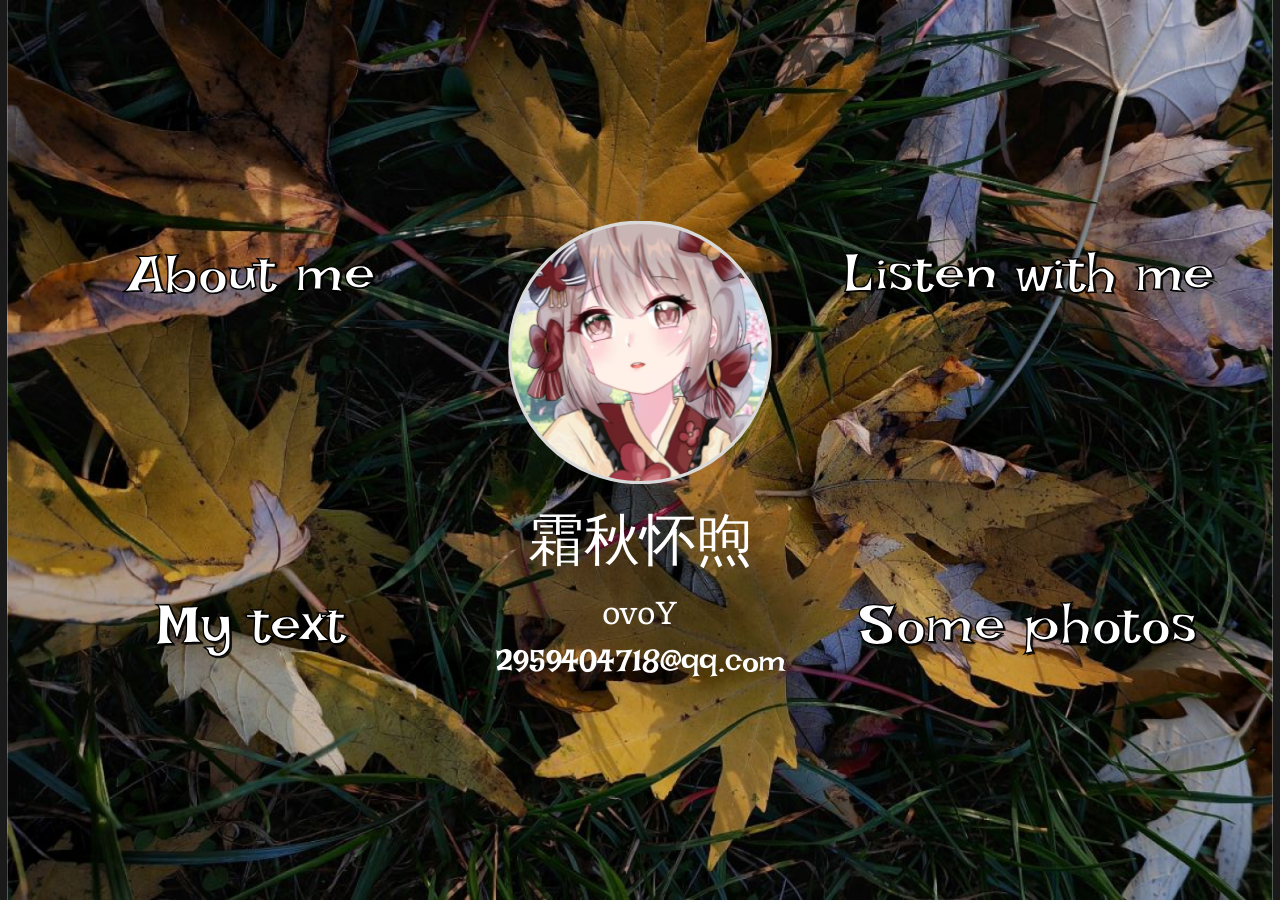
==== commit 942997e2: "update 布局" ====
--- a/desktop-2.html
+++ b/desktop-2.html
@@ -5,9 +5,12 @@
   <meta charset="UTF-8">
   <meta name="viewport" content="width=device-width, initial-scale=1.0">
   <meta name="description" content="Exported from Figma">
+  <meta http-equiv="Cache-Control" content="no-cache, no-store, must-revalidate">
+  <meta http-equiv="Pragma" content="no-cache">
+  <meta http-equiv="Expires" content="0">
   <title>Exported Figma Design</title>
-  
-  <link rel="stylesheet" href="styles.css">
+
+  <link rel="stylesheet" href="styles.css?v=20261020l">
   <script>
   /* 全屏自适应缩放：画板锁定 1440x1024 设计稿，所有 left/top 坐标不变，
      整体等比缩放铺满屏幕。只改最外层画板的 transform，不碰任何元素坐标。 */
--- a/styles.css
+++ b/styles.css
@@ -1784,25 +1784,38 @@
 position: relative !important;
 }
 
-/* ===== A. desktop-5 音频圆盘：310x310 + 绝对定位（导出里这些图标没有任何坐标，以下 left/top 为新建，未改动任何已有坐标） ===== */
-.desktop-5-82 img.exclude-86.audio-btn,
-.desktop-5-82 img.exclude-87.audio-btn,
-.desktop-5-82 img.exclude-88.audio-btn,
-.desktop-5-82 img.exclude-89.audio-btn,
-.desktop-5-82 img.exclude-90.audio-btn,
-.desktop-5-82 img.exclude-91.audio-btn {
-  position: absolute !important;
-  width: 310px !important;
-  height: 310px !important;
+/* ===== A. desktop-5 音频圆盘：右侧两列网格（取代旧的 310px 绝对坐标） =====
+   旧方案把 6 个圆盘以绝对定位钉在信息面板内（left 760/1090、top 40/370/700），
+   右列被画板右缘裁掉、底行被画板底缘裁掉 —— 即"圆盘全挤在一起"的根因。
+   新方案：圆盘收进 .disc-grid 容器，grid 两列三行、间距 20px、整体靠右；
+   左侧文字面板（left:10% / width:540px）保持原样，两者之间留 50px 间距。 */
+.desktop-5-82 .disc-grid {
+  position: absolute !important;
+  right: 5% !important;
+  top: 15% !important;
+  width: 44% !important;          /* 左缘避开文字面板右缘（684px），留 50px 间距 */
+  height: 78% !important;         /* 约束总高：3 行均分 ≈253px/行，底行不溢出画板 */
+  display: grid !important;
+  grid-template-columns: 1fr 1fr !important;
+  grid-template-rows: repeat(3, minmax(0, 1fr)) !important; /* minmax(0,1fr)：允许行高低于图片固有高度，否则底行会溢出画板 */
+  gap: 20px !important;
+  z-index: 10 !important;
+}
+/* 圆盘进入网格流：废除旧绝对坐标，格子内居中、保持方形、上限 310px */
+.desktop-5-82 .disc-grid img.audio-btn {
+  position: relative !important;
+  left: auto !important;
+  top: auto !important;
+  width: 100% !important;
+  height: 100% !important;
+  max-width: 310px !important;
+  max-height: 310px !important;
+  justify-self: center !important;
+  align-self: center !important;
   object-fit: contain !important;
   z-index: 20 !important;
-}
-.desktop-5-82 img.exclude-86.audio-btn { left: 760px !important;  top: 40px !important; }
-.desktop-5-82 img.exclude-87.audio-btn { left: 1090px !important; top: 40px !important; }
-.desktop-5-82 img.exclude-88.audio-btn { left: 760px !important;  top: 370px !important; }
-.desktop-5-82 img.exclude-89.audio-btn { left: 1090px !important; top: 370px !important; }
-.desktop-5-82 img.exclude-90.audio-btn { left: 760px !important;  top: 700px !important; }
-.desktop-5-82 img.exclude-91.audio-btn { left: 1090px !important; top: 700px !important; }
+  cursor: pointer !important;
+}
 
 /* ===== B. desktop-5 文字强制显示（WELCOME 等，左侧 660px 文本列） ===== */
 .desktop-5-82 p.text-111,
@@ -2268,9 +2281,10 @@
   margin: 0 !important;
   padding: 16px !important;
 }
-/* 包裹后脱离文档流，把下游元素锁回原位（坐标 = 改动前实测值） */
-.desktop-3-16 p.text-35 { position: absolute !important; left: 1px !important;  top: 853px !important; }
-.desktop-3-16 p.text-36 { position: absolute !important; left: 1px !important;  top: 909px !important; }
+/* GitHub / Email 两行联系信息：保持在原设计坐标（top 853/909 为上一轮改动前实测值），
+   横向与左栏卡片文字对齐（卡片 left:10% + 内边距 30px ≈ 174px） */
+.desktop-3-16 p.text-35 { position: absolute !important; left: 174px !important;  top: 853px !important; }
+.desktop-3-16 p.text-36 { position: absolute !important; left: 174px !important;  top: 909px !important; }
 .desktop-3-16 .ic-right-2-37 { position: absolute !important; left: 1px !important; top: 965px !important; }
 
 /* ===== G. 全屏自适应缩放（transform: scale 方案）=====
@@ -2308,3 +2322,435 @@
   overflow: hidden !important;
   background-color: #ffffff !important;
 }
+
+/* ===== H. 半透明底板找回 + 文字层级提升 + 左右两列排版（desktop-3 ~ desktop-7）=====
+   病因：① 第 1992 行 a,p,span,div { background: none !important } 把全部矩形底板的
+            背景色清空了（通用 !important 压过类规则）；
+         ② 导出的矩形 div 都是 0x0 空元素、文字又是纯流式布局，
+            所以"底板丢失、文字全挤在左上角"。
+   对症（对应用户三条规则）：
+   规则1 找回底板：画板内所有 rectangle-* div 恢复半透明深色底 + 30px 圆角（原稿圆角值）+ z-index:1；
+   规则2 层级提升：新增信息卡容器（.info-panel / .info-left）内的 p/span/img
+         一律 relative + z-index:10，浮在底板之上；
+   规则3 左右两列：desktop-3 用 .info-columns（flex row + space-between）把左栏
+         （头像/关于我/个人信息）与右栏（两段文字面板）分开；
+         desktop-4/5/6 用 .info-panel 承载左侧文字列；
+         desktop-7 把 rectangle-8-138 恢复为照片墙背板。 */
+
+/* 规则1：恢复半透明底板（权重 0,2,1 + !important，压过第 1992 行的通用 transparent 规则） */
+[class^="desktop-"] div[class*="rectangle-"] {
+  background-color: rgba(20, 20, 20, 0.6) !important;
+  border-radius: 30px !important;   /* 原稿圆角为 30px */
+  z-index: 1 !important;            /* 垫在背景图之上、文字之下 */
+}
+
+/* 规则2：信息卡内部文字/图标层级（只作用于新容器，不影响全站既有绝对定位） */
+[class^="desktop-"] .info-panel p,
+[class^="desktop-"] .info-panel span,
+[class^="desktop-"] .info-panel img,
+[class^="desktop-"] .info-left p,
+[class^="desktop-"] .info-left span,
+[class^="desktop-"] .info-left img {
+  position: relative !important;
+  z-index: 10 !important;
+}
+
+/* 规则3-a：desktop-3 左右两列总容器（flex 两端对齐，宽度 80%、左边距 10%） */
+.desktop-3-16 .info-columns {
+  position: absolute !important;
+  left: 10% !important;
+  top: 20% !important;
+  width: 80% !important;
+  display: flex !important;
+  flex-direction: row !important;
+  justify-content: space-between !important;
+  align-items: flex-start !important;
+}
+/* 左栏卡片：头像 + About me + 姓名 + 个人信息，竖排居中 */
+.desktop-3-16 .info-left {
+  position: relative !important;
+  display: flex !important;
+  flex-direction: column !important;
+  align-items: center !important;
+  gap: 8px !important;
+  width: 460px !important;
+  padding: 30px !important;
+  box-sizing: border-box !important;
+}
+.desktop-3-16 .info-left p { line-height: 1.25 !important; }
+/* 左栏底板：铺满整张卡片 */
+.desktop-3-16 .info-left > div[class*="rectangle-"] {
+  position: absolute !important;
+  left: 0 !important;
+  top: 0 !important;
+  right: 0 !important;
+  bottom: 0 !important;
+  width: auto !important;
+  height: auto !important;
+}
+/* 头像：150px 圆形 */
+.desktop-3-16 .info-left img.ellipse-2-26 {
+  width: 150px !important;
+  height: 150px !important;
+  max-width: 150px !important;
+  max-height: 150px !important;
+  border-radius: 50% !important;
+  object-fit: cover !important;
+}
+/* 右栏：由旧的绝对定位（right:10% / top:500px）改为弹性子项，被 space-between 推到右侧 */
+.desktop-3-16 .info-columns .info-panel {
+  position: relative !important;
+  right: auto !important;
+  top: auto !important;
+  width: 500px !important;
+  display: flex !important;
+  flex-direction: column !important;
+  align-items: stretch !important;
+  gap: 20px !important;
+}
+
+/* 规则3-b：desktop-4 左侧文字列（My text + 路漫漫其修远兮 + 下载图标） */
+.desktop-4-56 .info-panel {
+  position: absolute !important;
+  left: 10% !important;
+  top: 20% !important;
+  width: 520px !important;
+  display: flex !important;
+  flex-direction: column !important;
+  align-items: center !important;
+  gap: 14px !important;
+  padding: 40px 36px !important;
+  box-sizing: border-box !important;
+}
+.desktop-4-56 .info-panel > div[class*="rectangle-"] {
+  position: absolute !important;
+  left: 0 !important; top: 0 !important; right: 0 !important; bottom: 0 !important;
+  width: auto !important; height: auto !important;
+}
+/* 下载小图标：44px 居中 */
+.desktop-4-56 .info-panel .download-1-58 {
+  position: relative !important;
+  width: 44px !important;
+  height: 44px !important;
+}
+.desktop-4-56 .info-panel .download-1-58 img {
+  width: 100% !important;
+  height: 100% !important;
+  object-fit: contain !important;
+}
+
+/* 规则3-c：desktop-5 左侧文字列（Listen with me + WELCOME + 说明） */
+.desktop-5-82 .info-panel {
+  position: absolute !important;
+  left: 10% !important;
+  top: 20% !important;
+  width: 540px !important;
+  display: flex !important;
+  flex-direction: column !important;
+  align-items: flex-start !important;
+  gap: 14px !important;
+  padding: 36px 40px !important;
+  box-sizing: border-box !important;
+}
+.desktop-5-82 .info-panel > div[class*="rectangle-"] {
+  position: absolute !important;
+  left: 0 !important; top: 0 !important; right: 0 !important; bottom: 0 !important;
+  width: auto !important; height: auto !important;
+}
+/* 标题与段落取消旧的 660px 锁定宽 + 40px 左边距，随面板自适应 */
+.desktop-5-82 .info-panel p.text-111,
+.desktop-5-82 .info-panel p.text-112 {
+  width: 100% !important;
+  margin: 0 !important;
+  text-align: left !important;
+}
+
+/* 规则3-d：desktop-6 左侧文字列（Some photos + 说明） */
+.desktop-6-113 .info-panel {
+  position: absolute !important;
+  left: 10% !important;
+  top: 20% !important;
+  width: 520px !important;
+  display: flex !important;
+  flex-direction: column !important;
+  align-items: flex-start !important;
+  gap: 16px !important;
+  padding: 36px 40px !important;
+  box-sizing: border-box !important;
+}
+.desktop-6-113 .info-panel > div[class*="rectangle-"] {
+  position: absolute !important;
+  left: 0 !important; top: 0 !important; right: 0 !important; bottom: 0 !important;
+  width: auto !important; height: auto !important;
+}
+
+/* 规则3-e：desktop-7 照片墙背板（四张照片之下补回深色底板） */
+.desktop-7-136 .rectangle-8-138 {
+  position: absolute !important;
+  left: 20px !important;
+  top: 220px !important;
+  width: 1400px !important;
+  height: 260px !important;
+}
+
+/* ===== I. desktop-7 四张照片：2x2 田字格网格（取代 D 段旧的 1x4 绝对定位） =====
+   D 段把 4 张照片绝对定位钉成一横排（left 40/390/740/1090、top 240、330x220）。
+   实际 HTML 里这 4 张图本是画板的直接子元素、并无包裹容器，
+   故新建 .photo-grid 容器（与 desktop-5 圆盘网格同一思路）。
+   网格流式布局后，单张照片的旧绝对坐标自然作废——正是"不单独钉坐标"的含义。 */
+.desktop-7-136 .photo-grid {
+  position: absolute !important;
+  left: 20% !important;
+  top: 20% !important;
+  width: 60% !important;
+  display: grid !important;
+  grid-template-columns: 1fr 1fr !important;
+  gap: 20px !important;
+  z-index: 10 !important;
+}
+/* 照片填满格子、不变形、微圆角；权重 (0,2,1) 且位于 D 段之后，压过旧的 330x220 绝对坐标 */
+.desktop-7-136 .photo-grid img {
+  position: relative !important;
+  left: auto !important;
+  top: auto !important;
+  width: 100% !important;
+  height: auto !important;        /* 保持 3:2 原始比例（源图 600x400），不裁切不变形 */
+  object-fit: cover !important;
+  border-radius: 10px !important;
+  z-index: 10 !important;
+}
+/* 照片墙背板放大，衬在田字格后方（四边留 ~40px 余量；压过 H 段 3-e 的旧尺寸） */
+.desktop-7-136 .rectangle-8-138 {
+  position: absolute !important;
+  left: 17% !important;
+  top: 16.5% !important;
+  width: 66% !important;
+  height: 660px !important;
+}
+
+/* ===== J. desktop-1 按钮文字层级：文字提到最高层，黑框压到底层（用户指定，只改层级不动坐标） =====
+   结构：a.prototype-link > img.rectangle-1-3（黑底圆角框）+ p.text-4 > span（文字）。
+   实测背景：p.text-4 因唯一子元素 span 被设为 absolute 而塌缩成 0x0，
+   文字实际由 span 渲染；黑框 img 是 <a> 内唯一的 img（:first-of-type），
+   不匹配全局 [class^="desktop-"] img:not(:first-of-type) 规则，z-index 为 auto。
+   注意：.text-4 的 99999 会被 .desktop-1-1 a.prototype-link p.text-4（权重 0,3,1）的
+   z-index:10 压过，故文字层级实际由 .text-4 span（权重 0,1,1，同段竞争中后置获胜）承载；
+   span 脱离文档流锚在按钮中心，位置不变。 */
+.text-4,
+.text-4 span {
+z-index: 99999 !important; /* 强制提到宇宙最高层 */
+position: absolute !important; /* 保持绝对定位 */
+}
+/* 如果那个框本身有单独的类名（比如 .rectangle-1-3），确保它不要盖住文字 */
+.rectangle-1-3 {
+z-index: 10 !important; /* 把它压在文字下面 */
+}
+
+/* ===== K. desktop-3 GitHub/Email 文字整体上移 50px，避开底部导航 =====
+   病因：text-35/36 沿用设计稿坐标 top 853/909，text-36（Email）底边 y=956，
+   而底部导航（return/next/home）顶边 y=927——Email 文字与导航重叠 29px。
+   治法：两条一起上移 50px（text-35: 853→803，text-36: 909→859），
+   相对间距 56px 不变、left:174px 不动（仍与左栏卡片文字对齐）。
+   上移后：Email 底边 906，距导航顶边留 21px 间隙；
+   GitHub 底边 850，距左栏卡片底（707）仍有 143px，不碰其他元素。
+   选择器与上段（2286/2287 行）同权重 (0,2,1)+!important，位置在后故胜出。 */
+.desktop-3-16 p.text-35 { position: absolute !important; left: 174px !important; top: 803px !important; }
+.desktop-3-16 p.text-36 { position: absolute !important; left: 174px !important; top: 859px !important; }
+
+/* ===== L. desktop-3 个人信息（text-30）居中分行 + 卡片加高防重合 =====
+   病因：text-30 五行（2008/GDUT/能源化学工程/广东汕头/ACG）在 HTML 里靠源码
+   换行分隔，但默认 white-space:normal 把换行折叠成空格 → 挤成一长行，
+   再被 flex-shrink 压到卡片内容宽（400px）随机断行，既没分行也没居中。
+   治法：
+   1) white-space:pre-line —— 源码换行升级为硬分行，5 行各自归位；
+      最长行"能源化学工程"36px 约 216px < 400px 内容宽，不溢出；
+   2) width:100% + text-align:center + flex-shrink:0 —— 每行在卡片内容区
+      水平居中（卡片 align-items:center 已保证 p 整体居中）；
+   3) line-height:1.4（50px/行）—— 5 行共 250px，行间透气；
+   4) 卡片 .info-left 本就无固定高度（flex 内容撑开），文字 2 行→5 行后
+      自动加高（502 → 约 664px）；rectangle-2-21 为 absolute inset:0
+      铺满卡片，自动跟随新高度，无需单独改；
+   5) 防重合：加高后卡片底边将达 887，会压住 text-35（GitHub，顶 803），
+      故 .info-columns 的 top 由 20%（205px）下调至 120px——卡片变为
+      120~784，与 GitHub 顶留 19px 间距；右栏面板随之上移至 120~634，
+      分栏结构、顶端齐平样式不变。 */
+.desktop-3-16 .info-left p.text-30 {
+  white-space: pre-line !important;   /* 源码换行 = 硬分行 */
+  width: 100% !important;             /* 占满卡片内容宽，供 text-align 居中 */
+  text-align: center !important;
+  flex-shrink: 0 !important;          /* 防止被 flex 压窄导致意外断行 */
+  line-height: 1.4 !important;        /* 5 行 × 50px = 250px */
+  margin: 0 !important;
+}
+/* 两栏容器上移 85px，为加高后的左卡让出与 GitHub/Email 的间距 */
+.desktop-3-16 .info-columns {
+  top: 120px !important;
+}
+
+/* ===== M. desktop-3 右栏：text-32 单行 + text-34 源码分行左对齐 =====
+   病因：text-32（48px）单行实测宽 672px，面板内容宽仅 468px → 被迫折两行；
+   text-34 源码 6 行被 white-space:normal 折叠后按容器宽软换行且居中。
+   治法：
+   1) .info-panel 保持 H 段的 flex 子项身份（position:relative），靠
+      width:720px + flex-shrink:0 + margin-left:76px 换出空间：
+      左卡右缘 604 + 76 = 面板左缘 680，与左卡间距 75px（分栏保留）；
+      总宽 460+76+720=1256 超出 .info-columns 容器（1152）104px，
+      溢出方向向右，右缘 1400 仍在画板内，左卡位置分毫不动。
+      注：不能用 absolute+right:40px——.info-columns 自身是 absolute，
+      面板的包含块是它而非画板，right 会相对容器右缘（1296）计算，
+      导致面板左缘 535 与左卡重叠 70px（实测踩坑，已回退该方案）。
+      - 内容宽 688 > 文字 672，text-32 一行放得下；
+      - 面板高度 = 单行组 92 + gap 20 + 六行组 272 ≈ 384（121~505），
+        距 node-55 顶边（772）267px，不重叠。
+   2) text-32：white-space:nowrap 单行保底；面板高度自适应单行文字。
+   3) text-34：white-space:pre-line 恢复源码 6 行硬分行（与图框呈现一致），
+      text-align:left 行内左对齐；最长行 634 ≤ 688 不折断；
+      面板高度由 grid 叠加机制自动撑高至 6 行。
+   左卡、text-35/36、导航、node-55 等一律未动。 */
+.desktop-3-16 .info-columns .info-panel {
+  position: relative !important;
+  right: auto !important;
+  top: auto !important;
+  flex-shrink: 0 !important;      /* 容器放不下也不许被压窄 */
+  width: 720px !important;
+  margin-left: 76px !important;   /* 左卡右缘 604 + 76 = 面板左缘 680 */
+}
+/* 左卡同样禁止被压缩：总宽 1256 超出容器 1152 时，溢出必须向右走，
+   而不是把左卡从 460 压窄（实测踩坑：不加此条左卡被压成 354） */
+.desktop-3-16 .info-left {
+  flex-shrink: 0 !important;
+}
+.desktop-3-16 p.text-32 {
+  white-space: nowrap !important;
+}
+.desktop-3-16 p.text-34 {
+  white-space: pre-line !important;
+  text-align: left !important;
+}
+
+/* ===== N. desktop-6「Yunnan in my eyes」链接回归文字流：移到中文说明文字（text-134）下方 =====
+   病因：C 段全局导航规则 [class^="desktop-"] a.prototype-link（及 :nth-of-type(3) 的
+   left:380px）把本页第 3 个 prototype-link——即跳往 desktop-7.html 的 Yunnan 链接——
+   也当成导航按钮，钉成 absolute + bottom:40px + left:380px + 150x56，
+   链接文字 p.text-135 还被 C 段的 a.prototype-link p 规则压成 18px。
+   于是它出现在画板底部导航行（return/home 右侧），而非中文文字下方。
+   治法：用 .desktop-6-113 a.prototype-link[href="desktop-7.html"]（权重 0,3,2，
+   压过 C 段 nth-of-type(3) 的 0,3,1 + !important）把该链接还原为 flex 流内元素：
+   1) position:relative + 四边 auto：退出绝对定位。注意 bottom/left 必须显式置 auto，
+      否则相对定位会按 bottom:40px 上移 40px、按 left:380px 右移 380px；
+   2) width:max-content + height:auto：解除 150x56 锁定，链接框随文字宽高；
+   3) p.text-135 恢复设计稿 48px Irish Grover + margin:0 + line-height:1.2，
+      压过 C 段 18px/左边距 10px（选择器权重 0,4,2 > 0,2,2）；
+   4) desktop-6 的 HTML 结构本就让该 <a> 排在 text-134 之后，回到纵列流后
+      借 flex gap:10px 自然落到中文文字正下方，HTML 一行未动；
+   5) href="desktop-7.html" 跳转功能、return/home 导航、其他页面一律未动。 */
+.desktop-6-113 a.prototype-link[href="desktop-7.html"] {
+  position: relative !important;
+  top: auto !important;
+  right: auto !important;
+  bottom: auto !important;
+  left: auto !important;
+  width: max-content !important;
+  height: auto !important;
+}
+.desktop-6-113 a.prototype-link[href="desktop-7.html"] p.text-135 {
+  font-size: 48px !important;   /* 恢复设计稿字号，与「Some photos」标题一致 */
+  margin: 0 !important;
+  line-height: 1.2 !important;
+}
+
+/* ===== O. desktop-7 照片墙整体放大：背板加大 + 照片网格改按背板百分比自适应 =====
+   需求：rectangle-8-138 适当放大；4 张照片在背板内的相对位置与间距不变、
+   随背板自适应放大；不得与底部 return/next/home 导航（顶边 y=928）重叠。
+   旧布局实测（画板坐标 1440x1024）：背板 245,169 950x660（bottom 829）；
+   网格 288,205 864x583；照片 422x281（3:2），gap 20px。
+   网格相对背板内缩：左右各 43px（4.53%）、上 36px（5.45%）、下 41px（6.2%），基本居中。
+   治法：
+   1) HTML（desktop-7.html）：把 .photo-grid 移入 .rectangle-8-138 内部。
+      背板是 absolute，自此成为网格的包含块——网格的 left/top/width 百分比
+      改为相对背板计算，背板再放大时间距与相对位置自动跟随，无需重算。
+      导航 3 个 <a> 必须留在背板外（画板直子级）：否则 bottom:5%/left:5%
+      的包含块变成背板，导航会错位到背板里去。
+   2) 背板放大：66%x660 → 72%x720（950x660 → 1037x720，约 +9%），
+      left 17%→14%、top 16.5%→14.5%（左右留黑各 201.6px 保持对称）；
+      新底边 868.5，距导航顶边 928 留 59.5px，不重叠。
+   3) 网格按旧相对内缩换算为背板百分比：left 4.5% / top 5.4% / width 91%。
+      新单元格 (1037x0.91-20)/2 ≈ 462 宽、308 高（3:2 不变），
+      照片较旧 422x281 放大约 9.4%；gap 20px 不变；网格底边内缩 ≈6.3%（旧 6.2%）一致。
+   4) 权重：本段 .desktop-7-136 .rectangle-8-138（0,2,1）与 I 段同选择器同权重、
+      位置在后胜出；.rectangle-8-138 .photo-grid（0,3,1）压过 I 段 .photo-grid（0,2,1）。
+      I 段的 display:grid / 2列 / gap / z-index 等一律保留，只覆盖定位三属性。 */
+.desktop-7-136 .rectangle-8-138 {
+  left: 14% !important;
+  top: 14.5% !important;
+  width: 72% !important;
+  height: 720px !important;
+}
+.desktop-7-136 .rectangle-8-138 .photo-grid {
+  position: absolute !important;
+  left: 4.5% !important;
+  top: 5.4% !important;
+  width: 91% !important;
+}
+
+/* ===== P. desktop-2 首页改版：个人信息组居中 + 四个导航文字分列左右 =====
+   需求：① 头像 + 霜秋怀煦 + ovoY + 邮箱 移到画布稍正中间，组内相对位置与大小不变、
+        文字按居中样式排布；② About me + My text 分布到该组左侧；Listen with me +
+        Some photos 分布到右侧；③ 两对各自稍微扩大纵向间距；④ 不改变任何文字大小。
+   旧布局实测（画板坐标 1440x1024）：头像 0,0 300x300；info-block 0,310 329x212
+   （text-9 256x95 / text-10 88x53 / text-11 329x44，行内 text-align:center）；
+   四导航原是右侧竖排：left:975，top 150/330/510/690，盒 300/440/300/400 x 80，
+   对内侧距 About↔My text = 280、Listen↔Some photos = 280。
+   治法：
+   1) 中心组绝对定位到画布正中：组高 = 300+10+212 = 522，
+      top = (1024-522)/2 = 251；头像与 info-block 均 left:50% + translateX(-50%)，
+      两者中心线同钉 x=720（旧布局 info 中心比头像中心偏右 14.5px，
+      此次按"文字按居中排布"归零；尺寸、上下顺序、10px 间隙一律未动）。
+      用 left:50%+translateX(-50%) 而非写死 px：info-block 宽 329 取决于邮箱文字宽，
+      百分比居中不随字体度量漂移。
+   2) 导航按 href 精确重定位（选择器权重 0,3,2，压过 1950 段 nth-of-type 的 0,3,1，
+      盒宽/盒高/字号规则一律不碰，只改定位）：
+      左自由区 0~555.5（中 277.75）：About me / My text（盒宽 300）→ left:127.75；
+      右自由区 884.5~1440（中 1162.25）：Listen with me（盒宽 440）→ left:942.25、
+      Some photos（盒宽 400）→ left:962.25。两列文字中心关于画布中心 720 对称。
+   3) 纵向间距 280→320（+40，稍微扩大）：About me / Listen with me 顶 272，
+      My text / Some photos 顶 672；四盒垂直中线 512 = 中心组中线（251~773 的中值），
+      与中心组视觉平衡；左列右缘 427.75 距中心组左缘 127.75px，
+      右列左缘 942.25 距中心组右缘 57.75px，互不重叠。
+   4) href 跳转（desktop-3/4/5/6）未动；字号 64px 未动。 */
+.desktop-2-6 img.ellipse-1-8 {
+  position: absolute !important;
+  left: 50% !important;
+  top: 251px !important;
+  transform: translateX(-50%) !important;
+}
+.desktop-2-6 .info-block {
+  position: absolute !important;
+  left: 50% !important;
+  top: 561px !important;   /* = 头像顶 251 + 头像高 300 + 间隙 10 */
+  transform: translateX(-50%) !important;
+}
+.desktop-2-6 a.prototype-link[href="desktop-3.html"] {  /* About me → 左列上 */
+  position: absolute !important;
+  left: 127.75px !important;
+  top: 272px !important;
+  bottom: auto !important;
+}
+.desktop-2-6 a.prototype-link[href="desktop-4.html"] {  /* My text → 左列下 */
+  position: absolute !important;
+  left: 127.75px !important;
+  top: 672px !important;
+  bottom: auto !important;
+}
+.desktop-2-6 a.prototype-link[href="desktop-5.html"] {  /* Listen with me → 右列上 */
+  position: absolute !important;
+  left: 942.25px !important;
+  top: 272px !important;
+  bottom: auto !important;
+}
+.desktop-2-6 a.prototype-link[href="desktop-6.html"] {  /* Some photos → 右列下 */
+  position: absolute !important;
+  left: 962.25px !important;
+  top: 672px !important;
+  bottom: auto !important;
+}
